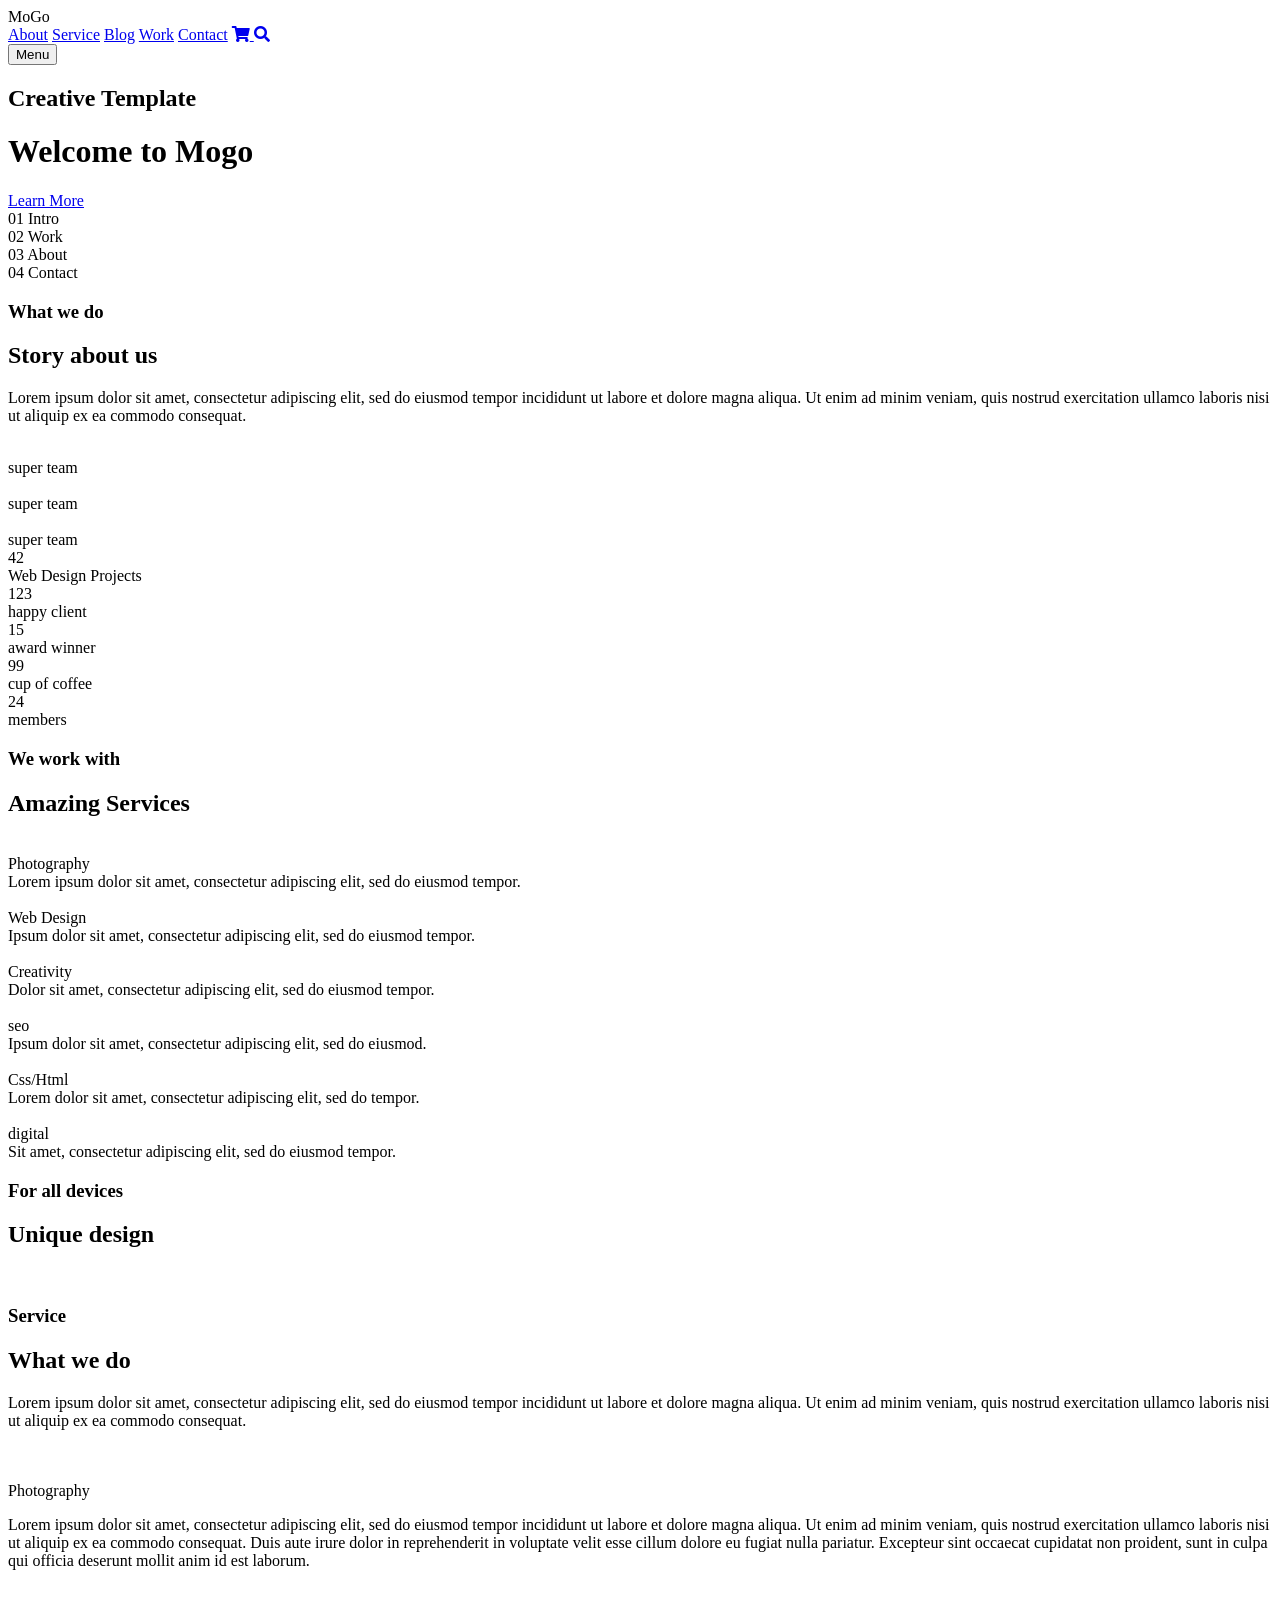
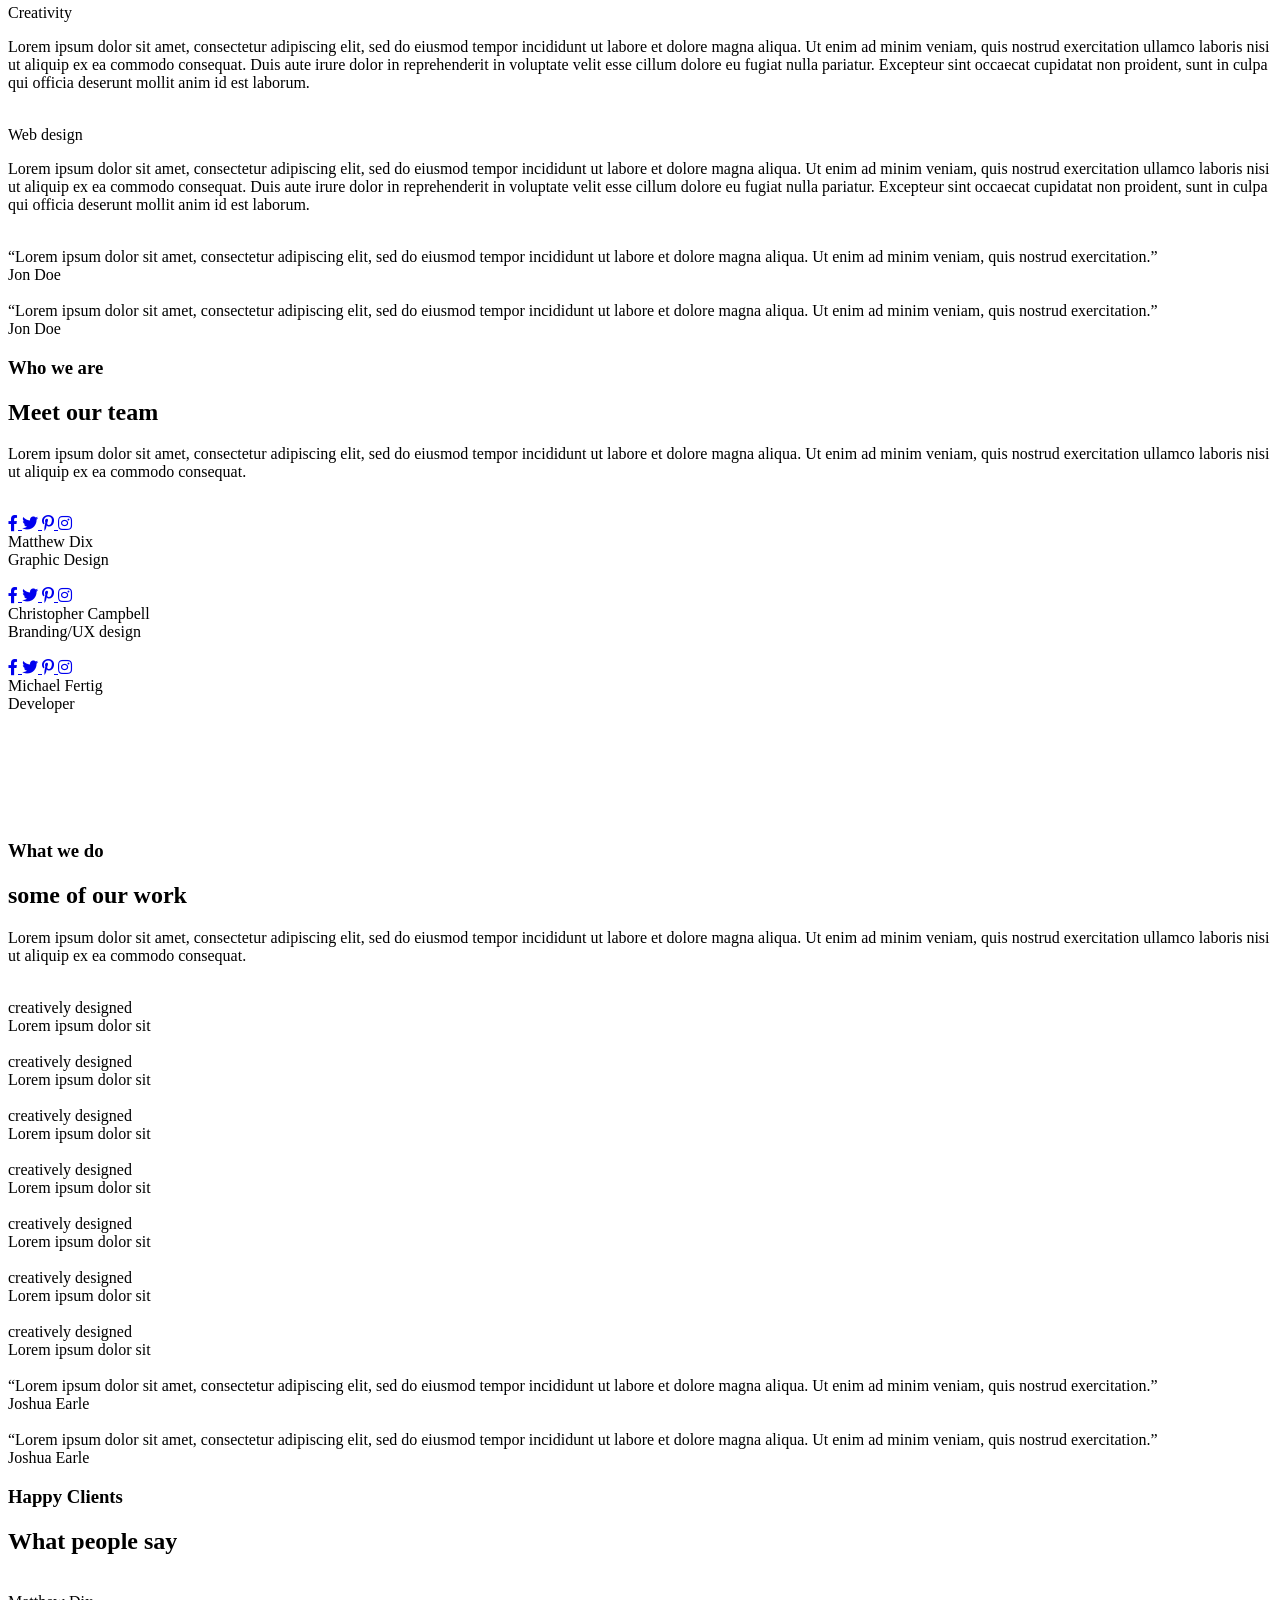
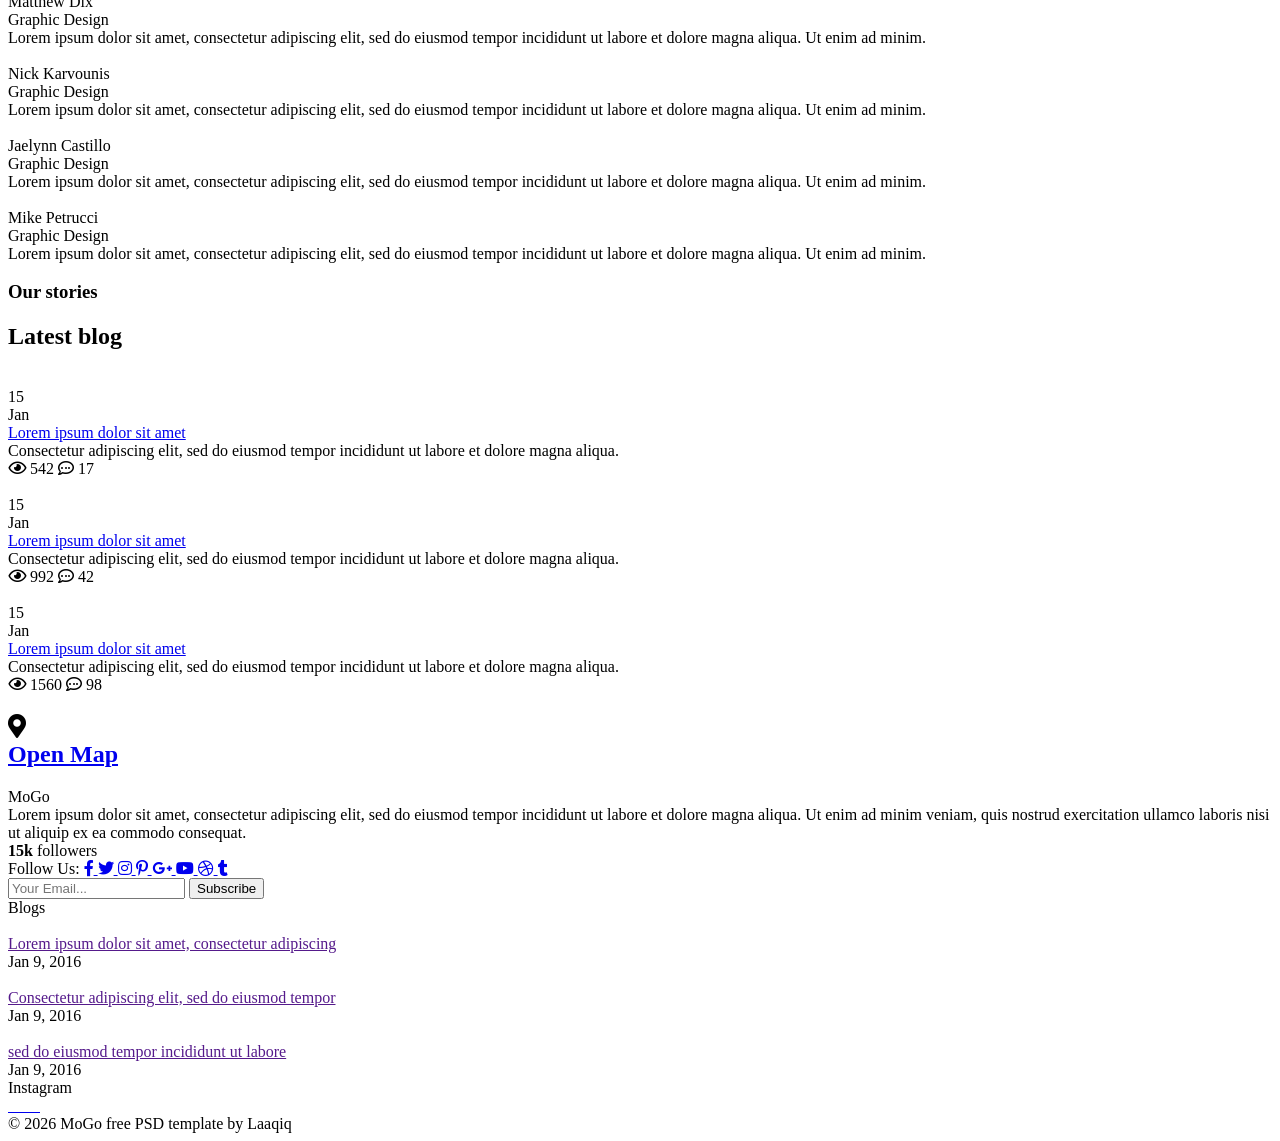
==== index.html @ 2ab8fb94 "Added semantics to the html-file" ====
<!DOCTYPE html>
<html lang="en">
  <head>
    <meta charset="UTF-8" />
    <meta name="viewport" content="width=device-width, initial-scale=1.0" />
    <meta http-equiv="X-UA-Compatible" content="ie=edge" />
    <link rel="stylesheet" href="main.css/style.css" />
    <link
      href="https://fonts.googleapis.com/css?family=Kaushan+Script|Montserrat:300i,400,700&display=swap&subset=cyrillic-ext"
      rel="stylesheet"
    />
    <link
      rel="stylesheet"
      href="https://use.fontawesome.com/releases/v5.7.2/css/all.css"
      integrity="sha384-fnmOCqbTlWIlj8LyTjo7mOUStjsKC4pOpQbqyi7RrhN7udi9RwhKkMHpvLbHG9Sr"
      crossorigin="anonymous"
    />
    <link
      rel="stylesheet"
      type="text/css"
      href="https://cdn.jsdelivr.net/npm/slick-carousel@1.8.1/slick/slick.css"
    />
    <title>Mogo</title>
  </head>
  <body>
    <header class="header" id="header">
      <div class="container">
        <div class="header_inner">
          <div class="header__logo" data-scroll="#intro">MoGo</div>

          <nav class="nav" id="nav">
            <a class="nav__link" href="#" data-scroll="#about">About</a>
            <a class="nav__link" href="#" data-scroll="#services">Service</a>
            <a class="nav__link" href="#" data-scroll="#blog">Blog</a>
            <a class="nav__link" href="#" data-scroll="#works">Work</a>
            <a class="nav__link" href="#" data-scroll="#footer">Contact</a>
            <a class="nav__link" href="#">
              <i class="fas fa-shopping-cart"></i>
            </a>
            <a class="nav__link" href="#">
              <i class="fas fa-search"></i>
            </a>
          </nav>

          <button class="nav-toggle" id="nav-toggle" type="button">
            <span class="nav-toggle__item">Menu</span>
          </button>
        </div>
      </div>
    </header>

    <div class="page">
      <!-- Intro -->
      <div class="intro" id="intro">
        <div class="container">
          <div class="intro__inner">
            <h2 class="intro__suptitle">Creative Template</h2>
            <h1 class="intro__title">Welcome to Mogo</h1>

            <a href="#" class="btn">Learn More</a>
          </div>
        </div>

        <div class="slider">
          <div class="container">
            <div class="slider__inner">
              <div class="slider__item active">
                <span class="slider__num">01</span>
                <span class="slider__text">Intro</span>
              </div>
              <div class="slider__item">
                <span class="slider__num">02</span>
                <span class="slider__text">Work</span>
              </div>
              <div class="slider__item">
                <span class="slider__num">03</span>
                <span class="slider__text">About</span>
              </div>
              <div class="slider__item">
                <span class="slider__num">04</span>
                <span class="slider__text">Contact</span>
              </div>
            </div>
          </div>
        </div>
      </div>
      <!-- /.intro -->

      <!-- About -->
      <section class="section" id="about">
        <div class="container">
          <div class="section__header">
            <h3 class="section__suptitle">What we do</h3>
            <h2 class="section__title">Story about us</h2>
            <div class="section__text">
              <p>
                Lorem ipsum dolor sit amet, consectetur adipiscing elit, sed do
                eiusmod tempor incididunt ut labore et dolore magna aliqua. Ut
                enim ad minim veniam, quis nostrud exercitation ullamco laboris
                nisi ut aliquip ex ea commodo consequat.
              </p>
            </div>
          </div>

          <div class="card">
            <div class="card__item">
              <div class="card__inner">
                <div class="card__img">
                  <img src="./images/card/card-1.jpg" alt="" />
                </div>
                <div class="card__text">super team</div>
              </div>
            </div>
            <div class="card__item">
              <div class="card__inner">
                <div class="card__img">
                  <img src="./images/card/card-2.jpg" alt="" />
                </div>
                <div class="card__text">super team</div>
              </div>
            </div>
            <div class="card__item">
              <div class="card__inner">
                <div class="card__img">
                  <img src="./images/card/card-3.jpg" alt="" />
                </div>
                <div class="card__text">super team</div>
              </div>
            </div>
          </div>
        </div>
        <!-- /container -->
      </section>

      <!-- Statistics -->
      <section class="statistics" id="">
        <div class="container">
          <div class="stat">
            <div class="stat__item">
              <div class="stat__count">42</div>
              <div class="stat__text">Web Design Projects</div>
            </div>
            <div class="stat__item">
              <div class="stat__count">123</div>
              <div class="stat__text">happy client</div>
            </div>
            <div class="stat__item">
              <div class="stat__count">15</div>
              <div class="stat__text">award winner</div>
            </div>
            <div class="stat__item">
              <div class="stat__count">99</div>
              <div class="stat__text">cup of coffee</div>
            </div>
            <div class="stat__item">
              <div class="stat__count">24</div>
              <div class="stat__text">members</div>
            </div>
          </div>
        </div>
      </section>

      <!-- Services -->
      <section class="section" id="services">
        <div class="container">
          <div class="section__header">
            <h3 class="section__suptitle">We work with</h3>
            <h2 class="section__title">Amazing Services</h2>
          </div>

          <div class="services">
            <div class="services__item services__item--border">
              <img
                class="services__icon"
                src="./images/services_icon/icon-1.png"
                alt=""
              />

              <div class="services__title">Photography</div>
              <div class="services__text">
                Lorem ipsum dolor sit amet, consectetur adipiscing elit, sed do
                eiusmod tempor.
              </div>
            </div>
            <div class="services__item services__item--border">
              <img
                class="services__icon"
                src="./images/services_icon/icon-2.png"
                alt=""
              />

              <div class="services__title">Web Design</div>
              <div class="services__text">
                Ipsum dolor sit amet, consectetur adipiscing elit, sed do
                eiusmod tempor.
              </div>
            </div>
            <div class="services__item services__item--border">
              <img
                class="services__icon"
                src="./images/services_icon/icon-3.png"
                alt=""
              />

              <div class="services__title">Creativity</div>
              <div class="services__text">
                Dolor sit amet, consectetur adipiscing elit, sed do eiusmod
                tempor.
              </div>
            </div>

            <div class="services__item">
              <img
                class="services__icon"
                src="./images/services_icon/icon-4.png"
                alt=""
              />

              <div class="services__title">seo</div>
              <div class="services__text">
                Ipsum dolor sit amet, consectetur adipiscing elit, sed do
                eiusmod.
              </div>
            </div>
            <div class="services__item">
              <img
                class="services__icon"
                src="./images/services_icon/icon-5.png"
                alt=""
              />

              <div class="services__title">Css/Html</div>
              <div class="services__text">
                Lorem dolor sit amet, consectetur adipiscing elit, sed do
                tempor.
              </div>
            </div>
            <div class="services__item">
              <img
                class="services__icon"
                src="./images/services_icon/icon-6.png"
                alt=""
              />

              <div class="services__title">digital</div>
              <div class="services__text">
                Sit amet, consectetur adipiscing elit, sed do eiusmod tempor.
              </div>
            </div>
          </div>
        </div>
        <!-- /container -->
      </section>

      <!-- Devices -->
      <section class="section section--devices">
        <div class="container">
          <div class="section__header">
            <h3 class="section__suptitle">For all devices</h3>
            <h2 class="section__title">Unique design</h2>
          </div>

          <div class="devices">
            <img class="devices__item" src="./images/ipad.png" alt="" />
            <img
              class="devices__item devices__item--phone"
              src="./images/iphone.png"
              alt=""
            />
          </div>
        </div>
      </section>

      <!-- Wedo -->
      <section class="section">
        <div class="container">
          <div class="section__header">
            <h3 class="section__suptitle">Service</h3>
            <h2 class="section__title">What we do</h2>
            <div class="section__text">
              <p>
                Lorem ipsum dolor sit amet, consectetur adipiscing elit, sed do
                eiusmod tempor incididunt ut labore et dolore magna aliqua. Ut
                enim ad minim veniam, quis nostrud exercitation ullamco laboris
                nisi ut aliquip ex ea commodo consequat.
              </p>
            </div>
          </div>

          <div class="wedo">
            <div class="wedo__item">
              <img
                class="wedo__img"
                src="./images/accord/accord_img.jpg"
                alt=""
              />
            </div>
            <div class="wedo__item">
              <div class="accordion">
                <div class="accordion__item" data-collapse="#wedo_1">
                  <div class="accordion__header">
                    <img
                      class="accordion__icon"
                      src="./images/accord/accord_icon1.png"
                      alt=""
                    />
                    <div class="accordion__title">Photography</div>
                  </div>
                  <div class="accordion__content" id="wedo_1">
                    <p>
                      Lorem ipsum dolor sit amet, consectetur adipiscing elit,
                      sed do eiusmod tempor incididunt ut labore et dolore magna
                      aliqua. Ut enim ad minim veniam, quis nostrud exercitation
                      ullamco laboris nisi ut aliquip ex ea commodo consequat.
                      Duis aute irure dolor in reprehenderit in voluptate velit
                      esse cillum dolore eu fugiat nulla pariatur. Excepteur
                      sint occaecat cupidatat non proident, sunt in culpa qui
                      officia deserunt mollit anim id est laborum.
                    </p>
                  </div>
                </div>

                <div class="accordion__item active" data-collapse="#wedo_2">
                  <div class="accordion__header">
                    <img
                      class="accordion__icon"
                      src="./images/accord/accord_icon2.png"
                      alt=""
                    />
                    <div class="accordion__title">Creativity</div>
                  </div>
                  <div class="accordion__content" id="wedo_2">
                    <p>
                      Lorem ipsum dolor sit amet, consectetur adipiscing elit,
                      sed do eiusmod tempor incididunt ut labore et dolore magna
                      aliqua. Ut enim ad minim veniam, quis nostrud exercitation
                      ullamco laboris nisi ut aliquip ex ea commodo consequat.
                      Duis aute irure dolor in reprehenderit in voluptate velit
                      esse cillum dolore eu fugiat nulla pariatur. Excepteur
                      sint occaecat cupidatat non proident, sunt in culpa qui
                      officia deserunt mollit anim id est laborum.
                    </p>
                  </div>
                </div>

                <div class="accordion__item" data-collapse="#wedo_3">
                  <div class="accordion__header">
                    <img
                      class="accordion__icon"
                      src="./images/accord/accord_icon3.png"
                      alt=""
                    />
                    <div class="accordion__title">Web design</div>
                  </div>
                  <div class="accordion__content" id="wedo_3">
                    <p>
                      Lorem ipsum dolor sit amet, consectetur adipiscing elit,
                      sed do eiusmod tempor incididunt ut labore et dolore magna
                      aliqua. Ut enim ad minim veniam, quis nostrud exercitation
                      ullamco laboris nisi ut aliquip ex ea commodo consequat.
                      Duis aute irure dolor in reprehenderit in voluptate velit
                      esse cillum dolore eu fugiat nulla pariatur. Excepteur
                      sint occaecat cupidatat non proident, sunt in culpa qui
                      officia deserunt mollit anim id est laborum.
                    </p>
                  </div>
                </div>
              </div>
              <!-- /accordion -->
            </div>
            <!-- /wedo__item -->
          </div>
          <!-- /wedo -->
        </div>
      </section>

      <!-- Reviews 1 -->
      <section class="section section--gray">
        <div class="container">
          <div class="reviews">
            <div data-slider>
              <div>
                <div class="reviews__item">
                  <img class="reviews__img" src="./images/avatar.png" alt="" />
                  <div class="reviews__text">
                    “Lorem ipsum dolor sit amet, consectetur adipiscing elit,
                    sed do eiusmod tempor incididunt ut labore et dolore magna
                    aliqua. Ut enim ad minim veniam, quis nostrud exercitation.”
                  </div>
                  <div class="reviews__author">Jon Doe</div>
                </div>
              </div>

              <div>
                <div class="reviews__item">
                  <img class="reviews__img" src="./images/avatar.png" alt="" />
                  <div class="reviews__text">
                    “Lorem ipsum dolor sit amet, consectetur adipiscing elit,
                    sed do eiusmod tempor incididunt ut labore et dolore magna
                    aliqua. Ut enim ad minim veniam, quis nostrud exercitation.”
                  </div>
                  <div class="reviews__author">Jon Doe</div>
                </div>
              </div>
            </div>
          </div>
        </div>
      </section>

      <!-- Team -->
      <section class="section">
        <div class="container">
          <div class="section__header">
            <h3 class="section__suptitle">Who we are</h3>
            <h2 class="section__title">Meet our team</h2>
            <div class="section__text">
              <p>
                Lorem ipsum dolor sit amet, consectetur adipiscing elit, sed do
                eiusmod tempor incididunt ut labore et dolore magna aliqua. Ut
                enim ad minim veniam, quis nostrud exercitation ullamco laboris
                nisi ut aliquip ex ea commodo consequat.
              </p>
            </div>
          </div>

          <div class="card">
            <div class="card__item">
              <div class="card__inner">
                <div class="card__img">
                  <img src="images/card_team/team_1.jpg" alt="" />
                </div>
                <div class="card__text">
                  <div class="social">
                    <a class="social__item" href="#" target="_blank">
                      <i class="fab fa-facebook-f"></i>
                    </a>
                    <a class="social__item" href="#" target="_blank">
                      <i class="fab fa-twitter"></i>
                    </a>
                    <a class="social__item" href="#" target="_blank">
                      <i class="fab fa-pinterest-p"></i>
                    </a>
                    <a class="social__item" href="#" target="_blank">
                      <i class="fab fa-instagram"></i>
                    </a>
                  </div>
                </div>
              </div>
              <div class="card__info">
                <div class="card__name">Matthew Dix</div>
                <div class="card__prof">Graphic Design</div>
              </div>
            </div>
            <!-- /.card__item -->

            <div class="card__item">
              <div class="card__inner">
                <div class="card__img">
                  <img src="./images/card_team/team_2.jpg" alt="" />
                </div>
                <div class="card__text">
                  <div class="social">
                    <a class="social__item" href="#" target="_blank">
                      <i class="fab fa-facebook-f"></i>
                    </a>
                    <a class="social__item" href="#" target="_blank">
                      <i class="fab fa-twitter"></i>
                    </a>
                    <a class="social__item" href="#" target="_blank">
                      <i class="fab fa-pinterest-p"></i>
                    </a>
                    <a class="social__item" href="#" target="_blank">
                      <i class="fab fa-instagram"></i>
                    </a>
                  </div>
                </div>
              </div>
              <div class="card__info">
                <div class="card__name">Christopher Campbell</div>
                <div class="card__prof">Branding/UX design</div>
              </div>
            </div>
            <!-- /.card__item -->

            <div class="card__item">
              <div class="card__inner">
                <div class="card__img">
                  <img src="./images/card_team/team_3.jpg" alt="" />
                </div>
                <div class="card__text">
                  <div class="social">
                    <a class="social__item" href="#" target="_blank">
                      <i class="fab fa-facebook-f"></i>
                    </a>
                    <a class="social__item" href="#" target="_blank">
                      <i class="fab fa-twitter"></i>
                    </a>
                    <a class="social__item" href="#" target="_blank">
                      <i class="fab fa-pinterest-p"></i>
                    </a>
                    <a class="social__item" href="#" target="_blank">
                      <i class="fab fa-instagram"></i>
                    </a>
                  </div>
                </div>
              </div>
              <div class="card__info">
                <div class="card__name">Michael Fertig</div>
                <div class="card__prof">Developer</div>
              </div>
            </div>
            <!-- /.card__item -->
          </div>
          <!-- /.card -->
        </div>
        <!-- /.container -->
      </section>

      <!-- Logos -->
      <section class="section section--gray">
        <div class="container">
          <div class="logos">
            <div class="logos__item">
              <img class="logos__img" src="./images/logos/logos-1.png" alt="" />
            </div>
            <div class="logos__item">
              <img class="logos__img" src="./images/logos/logos-2.png" alt="" />
            </div>
            <div class="logos__item">
              <img class="logos__img" src="./images/logos/logos-3.png" alt="" />
            </div>
            <div class="logos__item">
              <img class="logos__img" src="./images/logos/logos-4.png" alt="" />
            </div>
            <div class="logos__item">
              <img class="logos__img" src="./images/logos/logos-5.png" alt="" />
            </div>
            <div class="logos__item">
              <img class="logos__img" src="./images/logos/logos-6.png" alt="" />
            </div>
          </div>
        </div>
      </section>

      <!-- Works -->
      <section class="section" id="works">
        <div class="container">
          <div class="section__header">
            <h3 class="section__suptitle">What we do</h3>
            <h2 class="section__title">some of our work</h2>
            <div class="section__text">
              <p>
                Lorem ipsum dolor sit amet, consectetur adipiscing elit, sed do
                eiusmod tempor incididunt ut labore et dolore magna aliqua. Ut
                enim ad minim veniam, quis nostrud exercitation ullamco laboris
                nisi ut aliquip ex ea commodo consequat.
              </p>
            </div>
          </div>
        </div>
        <!-- /.container -->

        <div class="works">
          <div class="works__col">
            <div class="works__item">
              <img class="works__image" src="./images/works/1.jpg" alt="" />
              <div class="works__info">
                <div class="works__title">creatively designed</div>
                <div class="works__text">Lorem ipsum dolor sit</div>
              </div>
            </div>
            <div class="works__item">
              <img class="works__image" src="./images/works/2.jpg" alt="" />
              <div class="works__info">
                <div class="works__title">creatively designed</div>
                <div class="works__text">Lorem ipsum dolor sit</div>
              </div>
            </div>
          </div>

          <div class="works__col">
            <div class="works__item">
              <img class="works__image" src="./images/works/3.jpg" alt="" />
              <div class="works__info">
                <div class="works__title">creatively designed</div>
                <div class="works__text">Lorem ipsum dolor sit</div>
              </div>
            </div>
            <div class="works__item">
              <img class="works__image" src="./images/works/4.jpg" alt="" />
              <div class="works__info">
                <div class="works__title">creatively designed</div>
                <div class="works__text">Lorem ipsum dolor sit</div>
              </div>
            </div>
          </div>

          <div class="works__col">
            <div class="works__item">
              <img class="works__image" src="./images/works/5.jpg" alt="" />
              <div class="works__info">
                <div class="works__title">creatively designed</div>
                <div class="works__text">Lorem ipsum dolor sit</div>
              </div>
            </div>
          </div>

          <div class="works__col">
            <div class="works__item">
              <img class="works__image" src="./images/works/6.jpg" alt="" />
              <div class="works__info">
                <div class="works__title">creatively designed</div>
                <div class="works__text">Lorem ipsum dolor sit</div>
              </div>
            </div>
            <div class="works__item">
              <img class="works__image" src="./images/works/7.jpg" alt="" />
              <div class="works__info">
                <div class="works__title">creatively designed</div>
                <div class="works__text">Lorem ipsum dolor sit</div>
              </div>
            </div>
          </div>
        </div>
        <!-- /.works -->
      </section>

      <!-- Reviews 2 -->
      <section class="section">
        <div class="container">
          <div class="reviews">
            <div data-slider>
              <div>
                <div class="reviews__item">
                  <img class="reviews__img" src="./images/avatar.png" alt="" />
                  <div class="reviews__text">
                    “Lorem ipsum dolor sit amet, consectetur adipiscing elit,
                    sed do eiusmod tempor incididunt ut labore et dolore magna
                    aliqua. Ut enim ad minim veniam, quis nostrud exercitation.”
                  </div>
                  <div class="reviews__author">Joshua Earle</div>
                </div>
              </div>

              <div>
                <div class="reviews__item">
                  <img class="reviews__img" src="./images/avatar.png" alt="" />
                  <div class="reviews__text">
                    “Lorem ipsum dolor sit amet, consectetur adipiscing elit,
                    sed do eiusmod tempor incididunt ut labore et dolore magna
                    aliqua. Ut enim ad minim veniam, quis nostrud exercitation.”
                  </div>
                  <div class="reviews__author">Joshua Earle</div>
                </div>
              </div>
            </div>
          </div>
        </div>
        <!-- /.container -->
      </section>

      <!-- Clients -->
      <section class="section section--clients">
        <div class="container">
          <div class="section__header">
            <h3 class="section__suptitle">Happy Clients</h3>
            <h2 class="section__title">What people say</h2>
          </div>

          <div class="clients">
            <div class="clients__item">
              <img class="clients__photo" src="./images/clients/1.png" alt="" />
              <div class="clients__content">
                <div class="clients__name">Matthew Dix</div>
                <div class="clients__prof">Graphic Design</div>
                <div class="clients__text">
                  Lorem ipsum dolor sit amet, consectetur adipiscing elit, sed
                  do eiusmod tempor incididunt ut labore et dolore magna aliqua.
                  Ut enim ad minim.
                </div>
              </div>
            </div>

            <div class="clients__item">
              <img class="clients__photo" src="./images/clients/2.png" alt="" />
              <div class="clients__content">
                <div class="clients__name">Nick Karvounis</div>
                <div class="clients__prof">Graphic Design</div>
                <div class="clients__text">
                  Lorem ipsum dolor sit amet, consectetur adipiscing elit, sed
                  do eiusmod tempor incididunt ut labore et dolore magna aliqua.
                  Ut enim ad minim.
                </div>
              </div>
            </div>

            <div class="clients__item">
              <img class="clients__photo" src="./images/clients/3.png" alt="" />
              <div class="clients__content">
                <div class="clients__name">Jaelynn Castillo</div>
                <div class="clients__prof">Graphic Design</div>
                <div class="clients__text">
                  Lorem ipsum dolor sit amet, consectetur adipiscing elit, sed
                  do eiusmod tempor incididunt ut labore et dolore magna aliqua.
                  Ut enim ad minim.
                </div>
              </div>
            </div>

            <div class="clients__item">
              <img class="clients__photo" src="./images/clients/4.png" alt="" />
              <div class="clients__content">
                <div class="clients__name">Mike Petrucci</div>
                <div class="clients__prof">Graphic Design</div>
                <div class="clients__text">
                  Lorem ipsum dolor sit amet, consectetur adipiscing elit, sed
                  do eiusmod tempor incididunt ut labore et dolore magna aliqua.
                  Ut enim ad minim.
                </div>
              </div>
            </div>
          </div>
          <!-- /.clients -->
        </div>
        <!-- /.container -->
      </section>

      <!-- Blog -->
      <section class="section" id="blog">
        <div class="container">
          <div class="section__header">
            <h3 class="section__suptitle">Our stories</h3>
            <h2 class="section__title">Latest blog</h2>
          </div>

          <div class="blog">
            <div class="blog__item">
              <div class="blog__header">
                <a href="#">
                  <img class="blog__photo" src="./images/blog/1.jpg" alt="" />
                </a>
                <div class="blog__date">
                  <div class="blog__date-day">15</div>
                  Jan
                </div>
              </div>
              <div class="blog__content">
                <div class="blog__title">
                  <a href="#">Lorem ipsum dolor sit amet</a>
                </div>
                <div class="blog__text">
                  Consectetur adipiscing elit, sed do eiusmod tempor incididunt
                  ut labore et dolore magna aliqua.
                </div>
              </div>
              <div class="blog__footer">
                <div class="blog-stat">
                  <span class="blog-stat__item">
                    <i class="far fa-eye"></i> 542
                  </span>
                  <span class="blog-stat__item">
                    <i class="far fa-comment-dots"></i> 17
                  </span>
                </div>
              </div>
            </div>

            <div class="blog__item">
              <div class="blog__header">
                <a href="#">
                  <img class="blog__photo" src="./images/blog/2.jpg" alt="" />
                </a>
                <div class="blog__date">
                  <div class="blog__date-day">15</div>
                  Jan
                </div>
              </div>
              <div class="blog__content">
                <div class="blog__title">
                  <a href="#">Lorem ipsum dolor sit amet</a>
                </div>
                <div class="blog__text">
                  Consectetur adipiscing elit, sed do eiusmod tempor incididunt
                  ut labore et dolore magna aliqua.
                </div>
              </div>
              <div class="blog__footer">
                <div class="blog-stat">
                  <span class="blog-stat__item">
                    <i class="far fa-eye"></i> 992
                  </span>
                  <span class="blog-stat__item">
                    <i class="far fa-comment-dots"></i> 42
                  </span>
                </div>
              </div>
            </div>

            <div class="blog__item">
              <div class="blog__header">
                <a href="#">
                  <img class="blog__photo" src="./images/blog/3.jpg" alt="" />
                </a>
                <div class="blog__date">
                  <div class="blog__date-day">15</div>
                  Jan
                </div>
              </div>
              <div class="blog__content">
                <div class="blog__title">
                  <a href="#">Lorem ipsum dolor sit amet</a>
                </div>
                <div class="blog__text">
                  Consectetur adipiscing elit, sed do eiusmod tempor incididunt
                  ut labore et dolore magna aliqua.
                </div>
              </div>
              <div class="blog__footer">
                <div class="blog-stat">
                  <span class="blog-stat__item">
                    <i class="far fa-eye"></i> 1560
                  </span>
                  <span class="blog-stat__item">
                    <i class="far fa-comment-dots"></i> 98
                  </span>
                </div>
              </div>
            </div>
          </div>
          <!-- /.blog-->
        </div>
        <!-- /.container -->
      </section>

      <!-- Map -->
      <section class="section section--map">
        <div class="container">
          <div class="map">
            <h2 class="map__title">
              <div><i class="fas fa-map-marker-alt"></i></div>
              <a href="https://goo.gl/maps/9vmLqH3SVzzRVGGJA" target="_blank"
                >Open Map</a
              >
            </h2>
          </div>
        </div>
      </section>

      <!-- Footer -->
      <footer class="footer" id="footer">
        <div class="container">
          <div class="footer__inner">
            <div class="footer__col footer__col--first">
              <div class="footer__logo">MoGo</div>
              <div class="footer__text">
                Lorem ipsum dolor sit amet, consectetur adipiscing elit, sed do
                eiusmod tempor incididunt ut labore et dolore magna aliqua. Ut
                enim ad minim veniam, quis nostrud exercitation ullamco laboris
                nisi ut aliquip ex ea commodo consequat.
              </div>
              <div class="footer__social">
                <div class="footer__social-header"><b>15k</b> followers</div>
                <div class="footer__social-content">
                  Follow Us:
                  <a href="#" target="_blank">
                    <i class="fab fa-facebook-f"></i>
                  </a>
                  <a href="#" target="_blank">
                    <i class="fab fa-twitter"></i>
                  </a>
                  <a href="#" target="_blank">
                    <i class="fab fa-instagram"></i>
                  </a>
                  <a href="#" target="_blank">
                    <i class="fab fa-pinterest-p"></i>
                  </a>
                  <a href="#" target="_blank">
                    <i class="fab fa-google-plus-g"></i>
                  </a>
                  <a href="#" target="_blank">
                    <i class="fab fa-youtube"></i>
                  </a>
                  <a href="#" target="_blank">
                    <i class="fab fa-dribbble"></i>
                  </a>
                  <a href="#" target="_blank">
                    <i class="fab fa-tumblr"></i>
                  </a>
                </div>
              </div>
              <!-- /.footer__social -->

              <form class="subscribe" action="/" method="POST">
                <input
                  class="subscribe__input"
                  type="email"
                  name="name"
                  placeholder="Your Email..."
                />
                <button class="subscribe__btn" type="submit">Subscribe</button>
              </form>
            </div>
            <!-- /.footer__col -->

            <div class="footer__col footer__col--second">
              <div class="footer__title">Blogs</div>
              <div class="blogs">
                <div class="blogs__item">
                  <img
                    class="blogs__img"
                    src="./images/blogs__footer/1.jpg"
                    alt=""
                  />
                  <div class="blogs__content">
                    <a class="blogs__title" href=""
                      >Lorem ipsum dolor sit amet, consectetur adipiscing</a
                    >
                    <div class="blogs__date">Jan 9, 2016</div>
                  </div>
                </div>

                <div class="blogs__item">
                  <img
                    class="blogs__img"
                    src="./images/blogs__footer/2.jpg"
                    alt=""
                  />
                  <div class="blogs__content">
                    <a class="blogs__title" href=""
                      >Consectetur adipiscing elit, sed do eiusmod tempor</a
                    >
                    <div class="blogs__date">Jan 9, 2016</div>
                  </div>
                </div>

                <div class="blogs__item">
                  <img
                    class="blogs__img"
                    src="./images/blogs__footer/3.jpg"
                    alt=""
                  />
                  <div class="blogs__content">
                    <a class="blogs__title" href=""
                      >sed do eiusmod tempor incididunt ut labore</a
                    >
                    <div class="blogs__date">Jan 9, 2016</div>
                  </div>
                </div>
              </div>
              <!-- /.blogs -->
            </div>

            <div class="footer__col footer__col--third">
              <div class="footer__title">Instagram</div>

              <div class="instagram">
                <a class="instagram__item" href="#" target="_blank">
                  <img src="./images/instagram/1.jpg" alt="" />
                </a>
                <a class="instagram__item" href="#" target="_blank">
                  <img src="./images/instagram/2.jpg" alt="" />
                </a>
                <a class="instagram__item" href="#" target="_blank">
                  <img src="./images/instagram/3.jpg" alt="" />
                </a>
                <a class="instagram__item" href="#" target="_blank">
                  <img src="./images/instagram/4.jpg" alt="" />
                </a>
                <a class="instagram__item" href="#" target="_blank">
                  <img src="./images/instagram/5.jpg" alt="" />
                </a>
                <a class="instagram__item" href="#" target="_blank">
                  <img src="./images/instagram/6.jpg" alt="" />
                </a>
                <a class="instagram__item" href="#" target="_blank">
                  <img src="./images/instagram/7.jpg" alt="" />
                </a>
                <a class="instagram__item" href="#" target="_blank">
                  <img src="./images/instagram/8.jpg" alt="" />
                </a>
                <a class="instagram__item" href="#" target="_blank">
                  <img src="./images/instagram/9.jpg" alt="" />
                </a>
              </div>
              <!-- /.instagram -->
            </div>
          </div>
          <!-- /.footer__inner -->

          <div class="copyright">
            &copy; 2026 MoGo free PSD template by <span>Laaqiq</span>
          </div>
        </div>
        <!-- /.container -->
      </footer>
    </div>
    <!-- /.page -->

    <script src="https://ajax.googleapis.com/ajax/libs/jquery/3.4.1/jquery.min.js"></script>
    <script
      type="text/javascript"
      src="https://cdn.jsdelivr.net/npm/slick-carousel@1.8.1/slick/slick.min.js"
    ></script>
    <script src="./js/app.js"></script>
  </body>
</html>
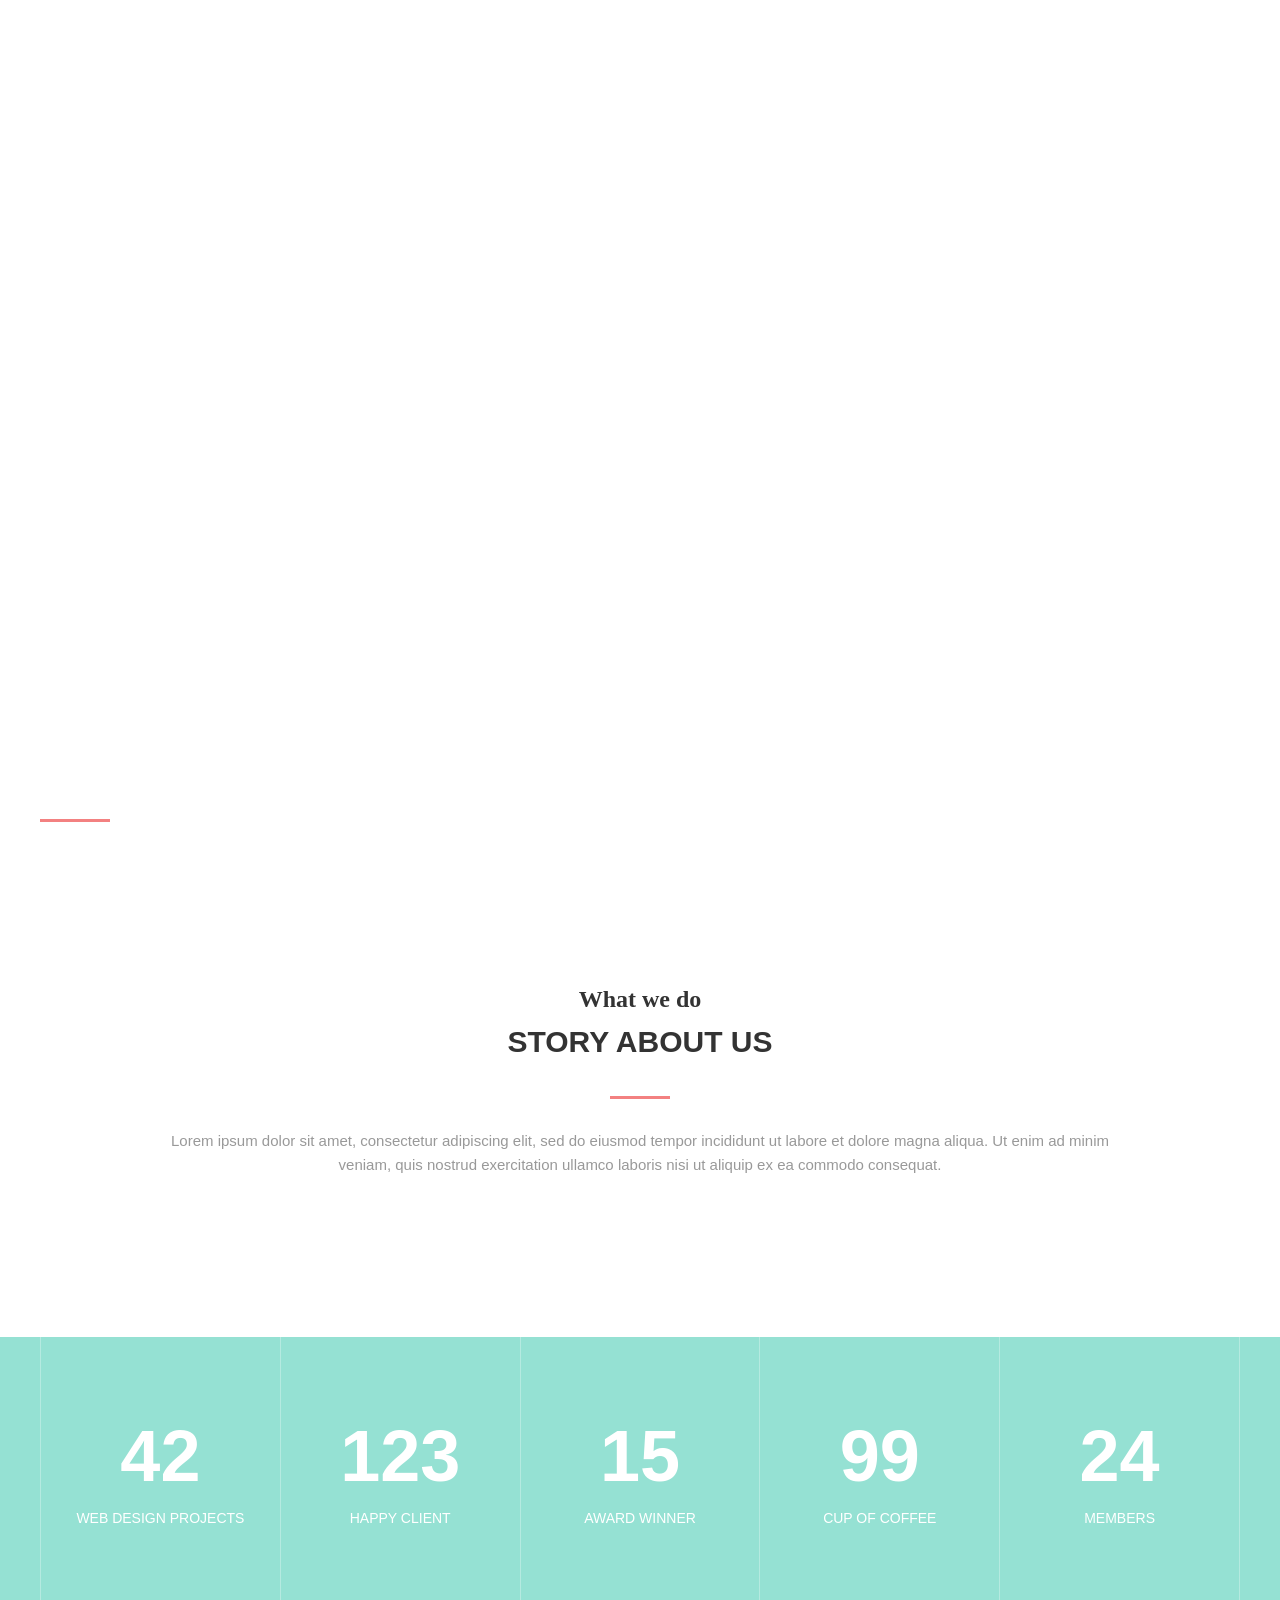
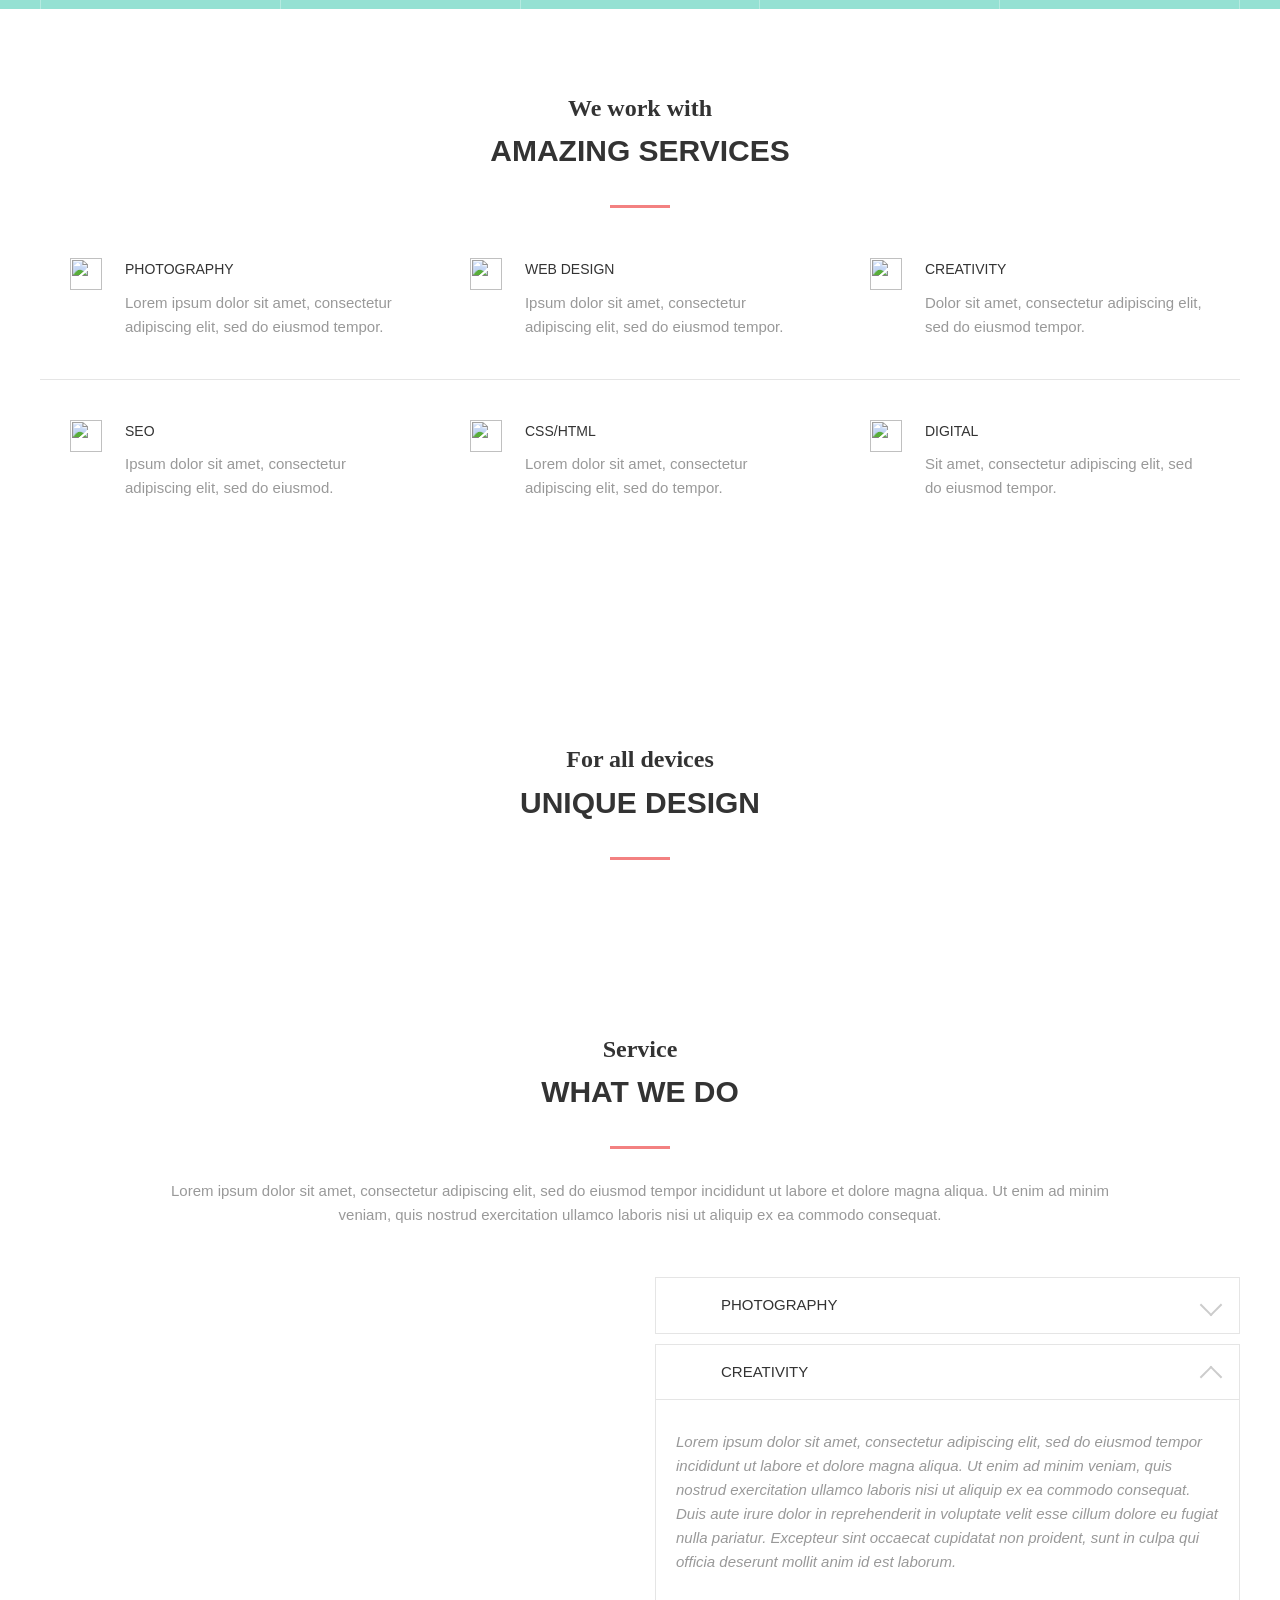
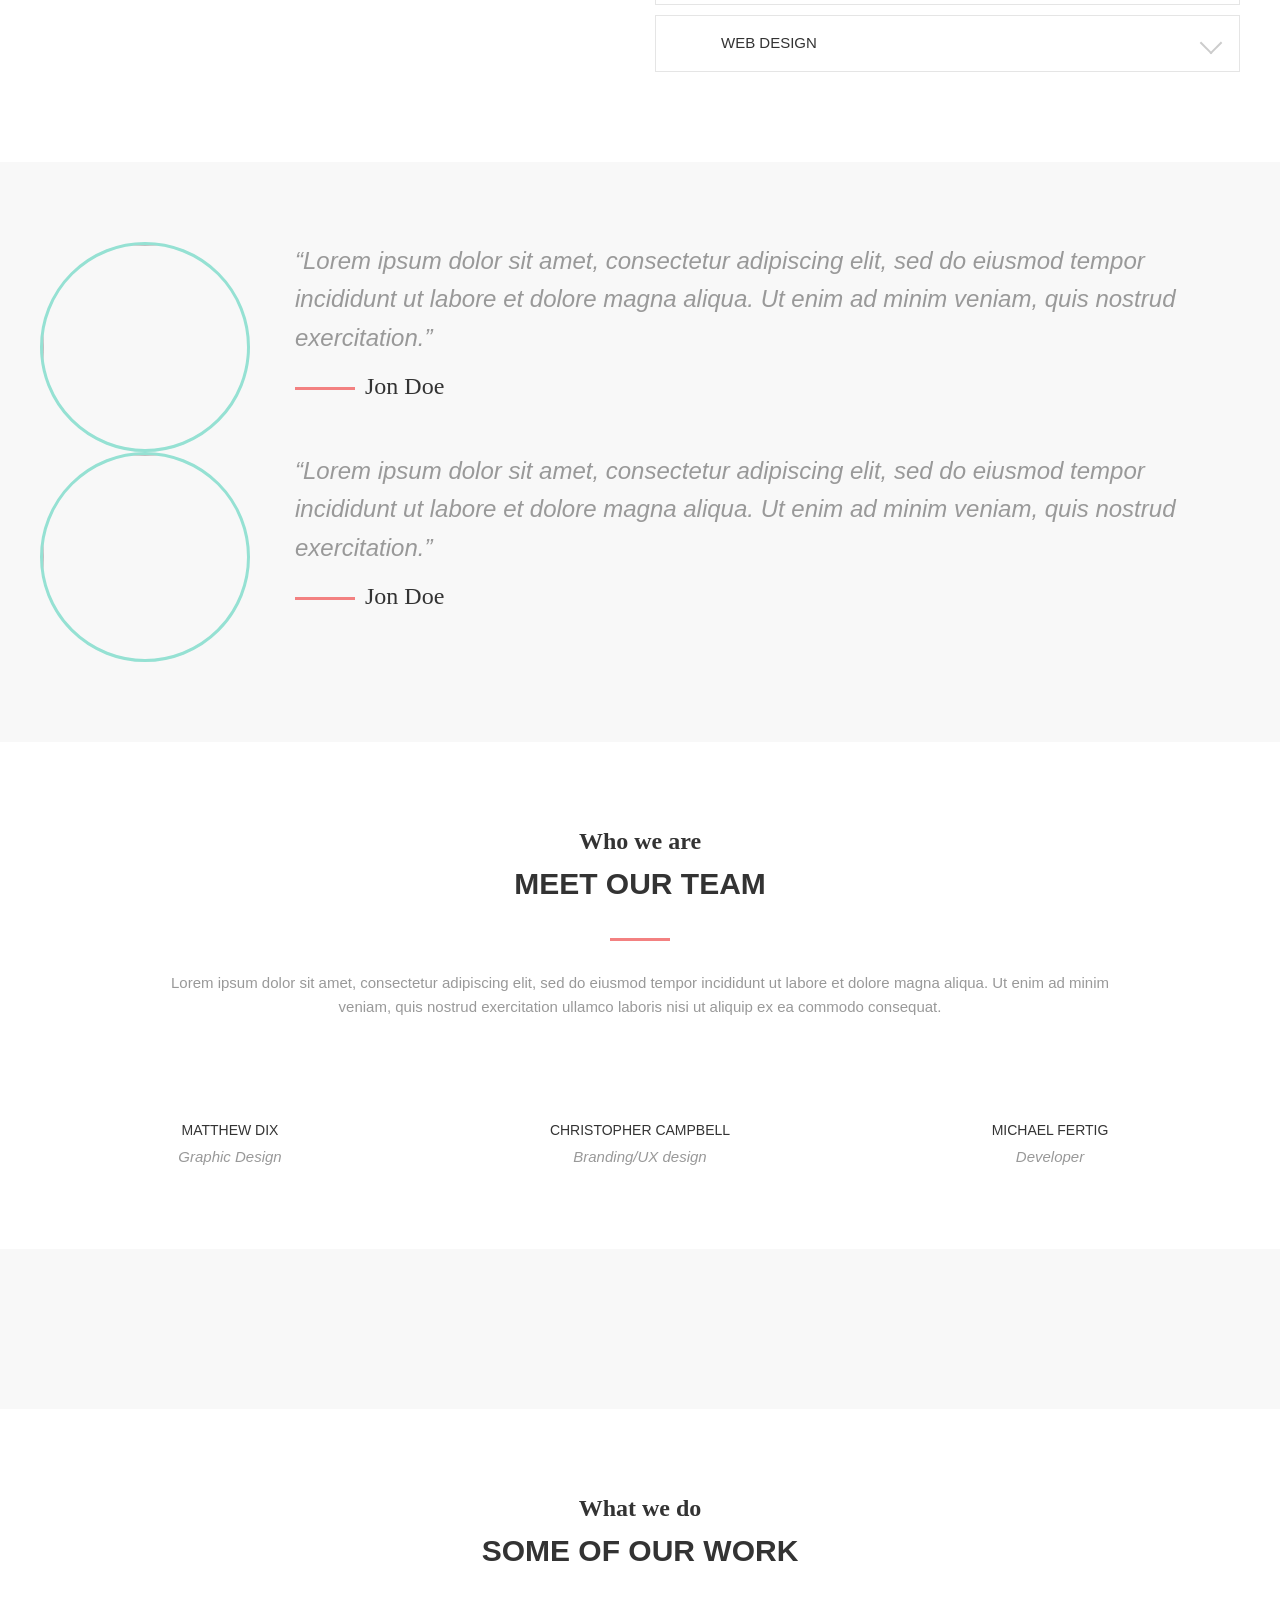
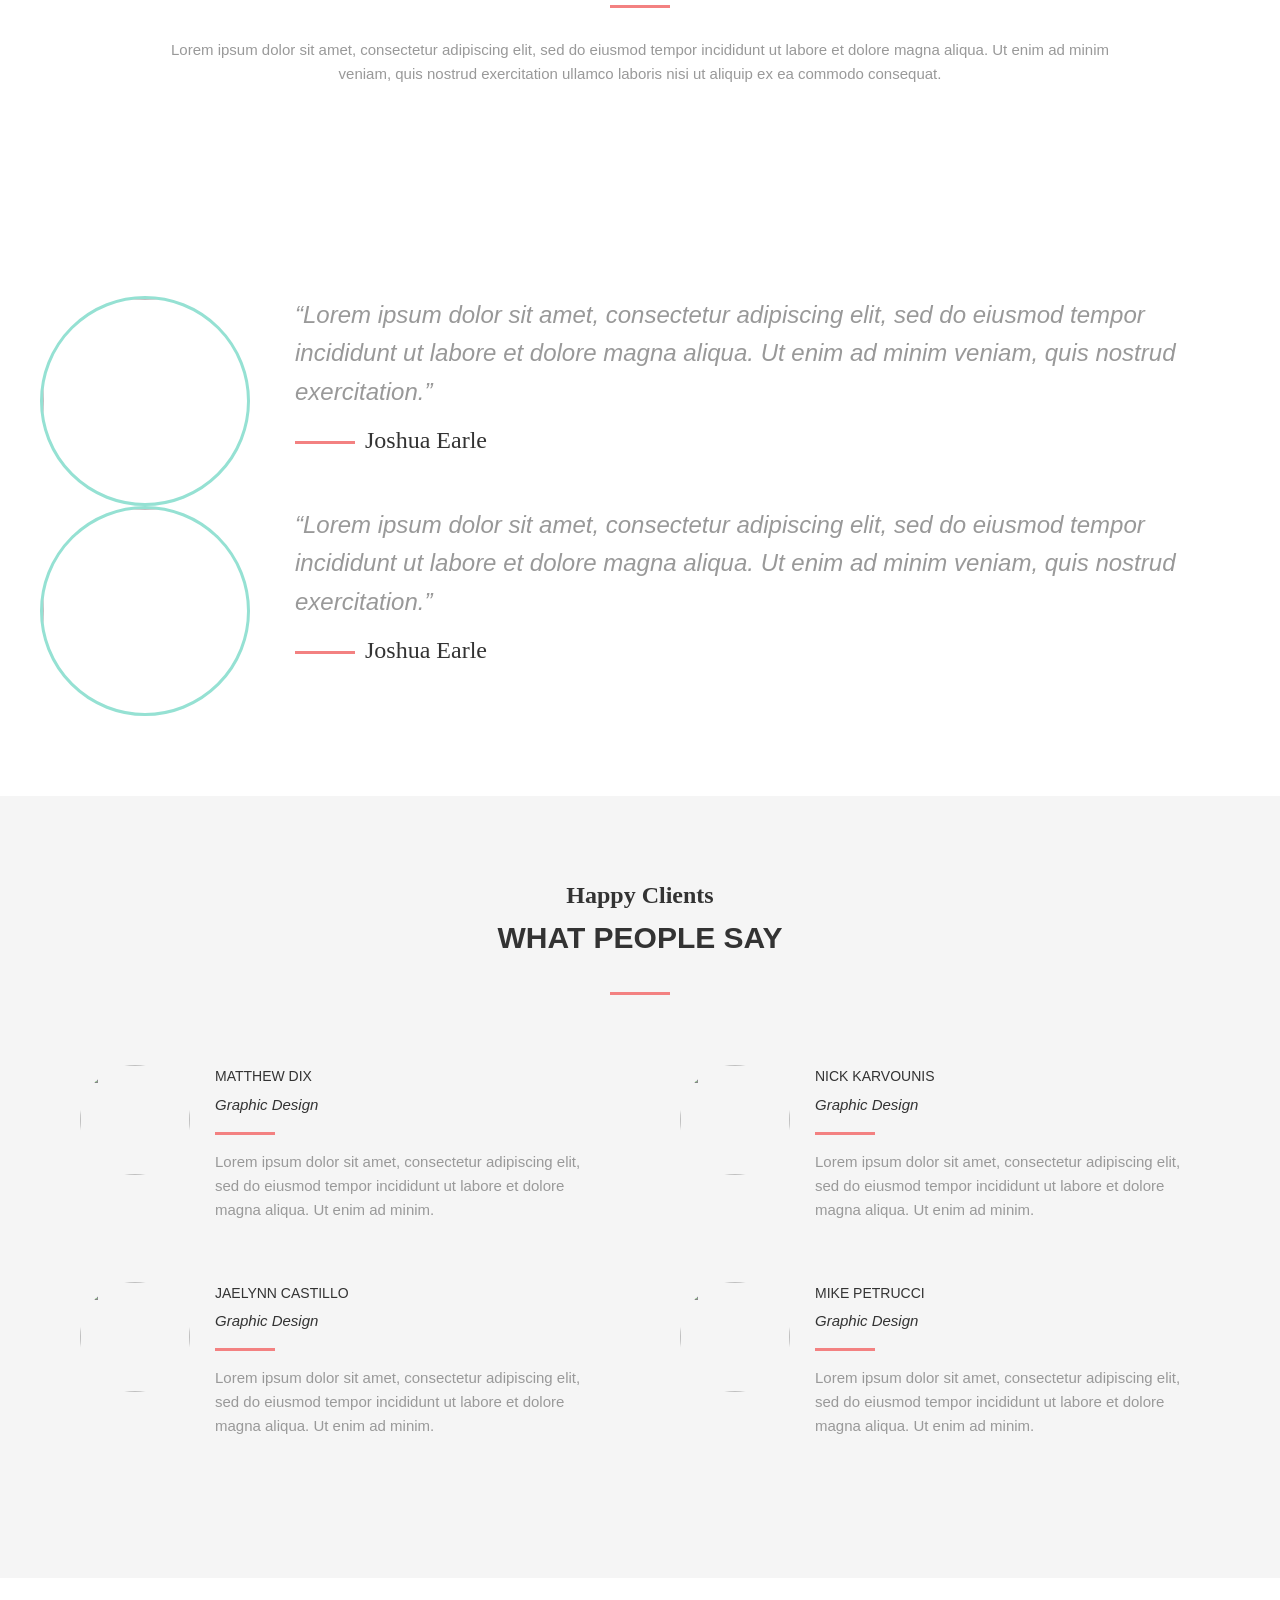
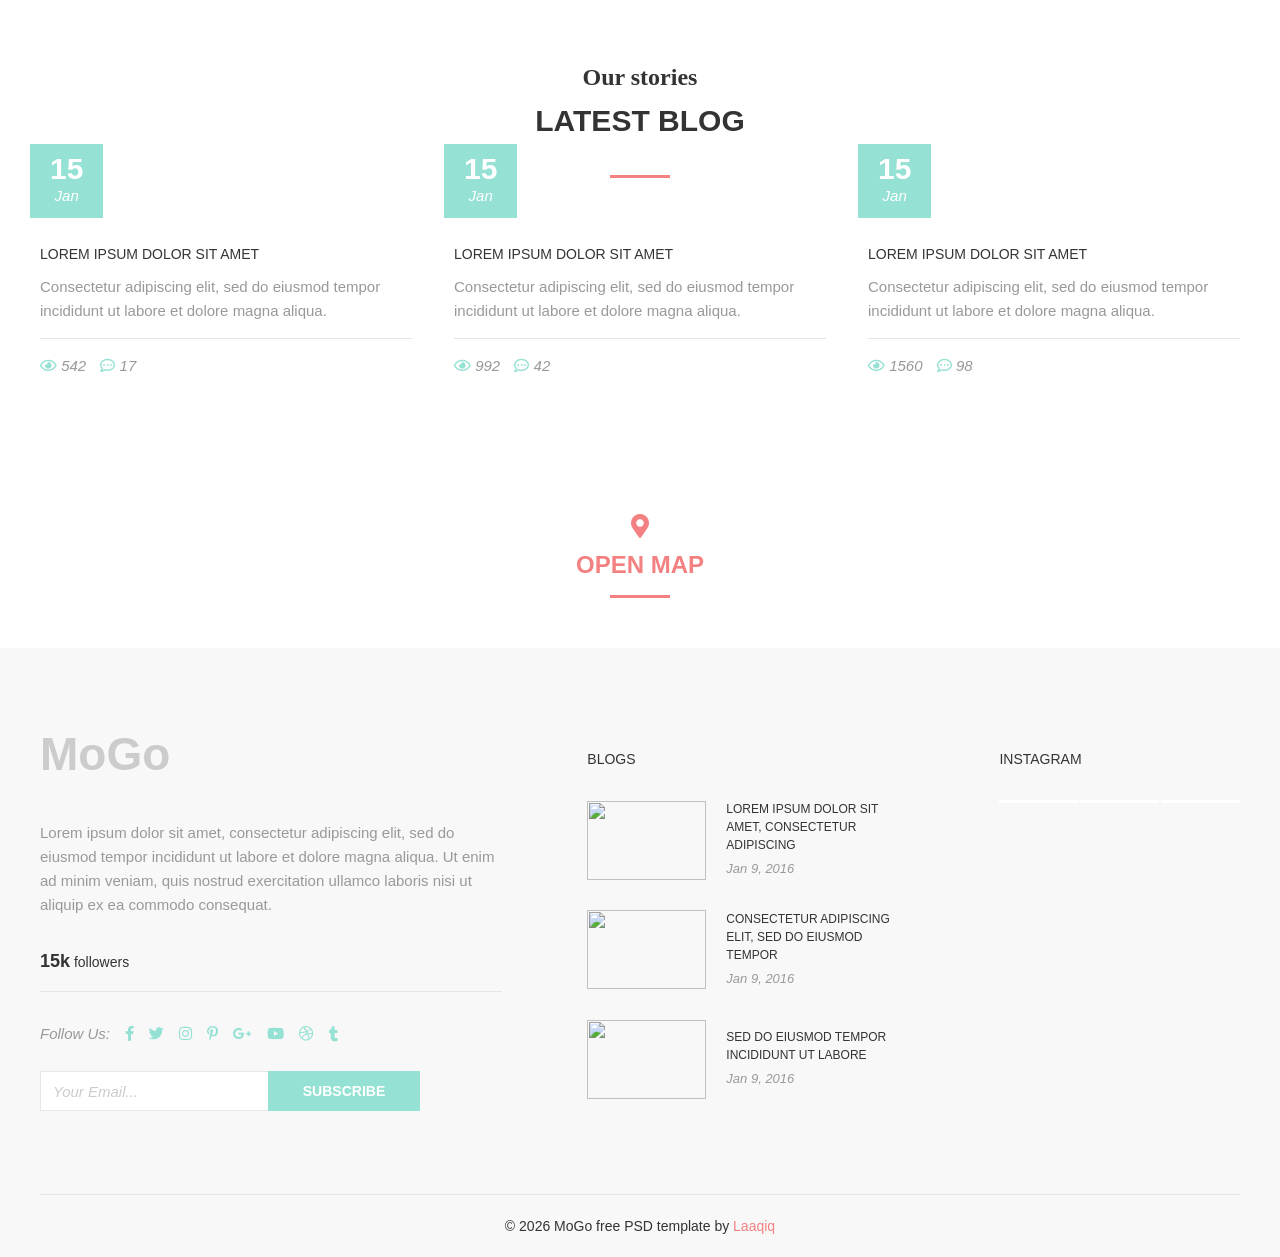
==== commit f5db9f1e: "changed the div to a ul list" ====
--- a/index.html
+++ b/index.html
@@ -860,33 +860,49 @@
               </div>
               <div class="footer__social">
                 <div class="footer__social-header"><b>15k</b> followers</div>
-                <div class="footer__social-content">
+                <ul class="footer__social-content">
                   Follow Us:
-                  <a href="#" target="_blank">
-                    <i class="fab fa-facebook-f"></i>
-                  </a>
-                  <a href="#" target="_blank">
-                    <i class="fab fa-twitter"></i>
-                  </a>
-                  <a href="#" target="_blank">
-                    <i class="fab fa-instagram"></i>
-                  </a>
-                  <a href="#" target="_blank">
-                    <i class="fab fa-pinterest-p"></i>
-                  </a>
-                  <a href="#" target="_blank">
-                    <i class="fab fa-google-plus-g"></i>
-                  </a>
-                  <a href="#" target="_blank">
-                    <i class="fab fa-youtube"></i>
-                  </a>
-                  <a href="#" target="_blank">
-                    <i class="fab fa-dribbble"></i>
-                  </a>
-                  <a href="#" target="_blank">
-                    <i class="fab fa-tumblr"></i>
-                  </a>
-                </div>
+                  <li>
+                    <a href="#" target="_blank">
+                      <i class="fab fa-facebook-f"></i>
+                    </a>
+                  </li>
+                  <li>
+                    <a href="#" target="_blank">
+                      <i class="fab fa-twitter"></i>
+                    </a>
+                  </li>
+                  <li>
+                    <a href="#" target="_blank">
+                      <i class="fab fa-instagram"></i>
+                    </a>
+                  </li>
+                  <li>
+                    <a href="#" target="_blank">
+                      <i class="fab fa-pinterest-p"></i>
+                    </a>
+                  </li>
+                  <li>
+                    <a href="#" target="_blank">
+                      <i class="fab fa-google-plus-g"></i>
+                    </a>
+                  </li>
+                  <li>
+                    <a href="#" target="_blank">
+                      <i class="fab fa-youtube"></i>
+                    </a>
+                  </li>
+                  <li>
+                    <a href="#" target="_blank">
+                      <i class="fab fa-dribbble"></i>
+                    </a>
+                  </li>
+                  <li>
+                    <a href="#" target="_blank">
+                      <i class="fab fa-tumblr"></i>
+                    </a>
+                  </li>
+                </ul>
               </div>
               <!-- /.footer__social -->
 
--- a/main.css/style.css
+++ b/main.css/style.css
@@ -0,0 +1,1553 @@
+*,
+*::before,
+*::after {
+  box-sizing: border-box;
+}
+
+body {
+  margin: 0;
+  font-family: "Montserrat", sans-serif;
+  font-size: 15px;
+  color: #333;
+  line-height: 1.6;
+}
+
+h1,
+h2,
+h3,
+h4,
+h5,
+h6 {
+  margin: 0;
+}
+
+/* Page */
+.page {
+  overflow: hidden;
+}
+
+/* header */
+.header {
+  width: 100%;
+  position: absolute;
+  top: 0;
+  left: 0;
+  right: 0;
+  z-index: 1000;
+  padding-top: 30px;
+}
+
+.header.fixed {
+  padding: 10px 0;
+  background-color: #eb6865;
+  position: fixed;
+  top: 0;
+  left: 0;
+  right: 0;
+  transform: translate3d(0, 0, 0);
+  box-shadow: 0 3px 10px rgba(0, 0, 0, 0.2);
+}
+
+.header.active {
+  background-color: #eb6865;
+}
+
+.header_inner {
+  display: flex;
+  justify-content: space-between;
+  align-items: center;
+}
+
+.header__logo {
+  font-family: "Montserrat", sans-serif;
+  font-weight: bold;
+  font-size: 30px;
+  color: #fff;
+}
+
+.nav {
+  font-size: 14px;
+  text-transform: uppercase;
+}
+
+.nav__link {
+  position: relative;
+  display: inline-block;
+  vertical-align: top;
+  text-decoration: none;
+  color: #fff;
+  transition: color 0.1s linear;
+  margin-right: 55px;
+}
+
+.nav__link:last-child {
+  margin: 0;
+}
+
+.nav__link.active {
+  color: #f7cb88;
+}
+
+.nav__link:hover {
+  color: #f7cb88;
+}
+
+.nav__link::after {
+  position: absolute;
+  content: "";
+  display: block;
+  width: 100%;
+  height: 3px;
+  top: 100%;
+  left: 0;
+  background-color: #fce38a;
+  opacity: 0;
+  transition: opacity 0.1s linear;
+}
+
+.nav__link:hover::after,
+.nav__link.active::after {
+  opacity: 1;
+}
+
+/* Nav Toggle */
+.nav-toggle {
+  position: absolute;
+  top: 24px;
+  right: 24px;
+  z-index: 1;
+  width: 30px;
+  padding: 10px 0;
+  font-size: 0;
+  color: transparent;
+  border: 0;
+  background: none;
+  cursor: pointer;
+  display: none;
+}
+
+.nav-toggle:focus {
+  outline: 0;
+}
+
+.nav-toggle__item {
+  width: 100%;
+  height: 3px;
+  background-color: #fff;
+  display: block;
+  position: absolute;
+  top: 0;
+  right: 0;
+  bottom: 0;
+  margin: auto;
+  transition: background 0.2s linear;
+}
+
+.nav-toggle.active .nav-toggle__item {
+  background: none;
+}
+
+.nav-toggle__item::before,
+.nav-toggle__item::after {
+  content: "";
+  width: 100%;
+  height: 3px;
+  position: absolute;
+  background-color: #fff;
+  left: 0;
+  z-index: 1;
+  transition: transform 0.2s linear;
+}
+
+.nav-toggle__item::before {
+  top: -8px;
+}
+
+.nav-toggle__item::after {
+  bottom: -8px;
+}
+
+.nav-toggle.active .nav-toggle__item::before {
+  transform-origin: left top;
+  transform: rotate(45deg) translate3D(0px, -3px, 0);
+}
+
+.nav-toggle.active .nav-toggle__item::after {
+  transform-origin: left bottom;
+  transform: rotate(-45deg) translate3D(0px, 3px, 0);
+}
+
+/* intro */
+.intro {
+  display: flex;
+  flex-direction: column;
+  justify-content: center;
+  position: relative;
+  width: 100%;
+  height: 100vh;
+  min-height: 820px;
+  background-image: url("../images/intro-bg.jpg");
+  background-position: center;
+  background-repeat: no-repeat;
+  background-size: cover;
+  z-index: 1;
+}
+
+/* Container */
+.container {
+  width: 100%;
+  max-width: 1230px;
+  margin: 0 auto;
+  padding: 0 15px;
+}
+
+.intro__inner {
+  width: 100%;
+  max-width: 880px;
+  margin: 0 auto;
+  text-align: center;
+}
+
+.intro__suptitle {
+  font-size: 72px;
+  font-family: "Kaushan Script", cursive;
+  color: #fff;
+  margin-bottom: 20px;
+}
+
+.intro__title {
+  font-size: 150px;
+  font-weight: bold;
+  text-transform: uppercase;
+  line-height: 1;
+  color: #fff;
+}
+/* полоска */
+.intro__title::after {
+  content: "";
+  display: block;
+  width: 60px;
+  height: 3px;
+  background-color: #fff;
+  margin: 60px auto;
+}
+
+.btn {
+  display: inline-block;
+  padding: 10px 30px;
+  border: 3px solid #fff;
+  color: #fff;
+  text-transform: uppercase;
+  text-decoration: none;
+  vertical-align: top;
+  font-size: 14px;
+  font-weight: bold;
+  cursor: pointer;
+  transition: background 0.2s linear, color 0.2s linear;
+}
+
+.btn:hover {
+  background-color: #fff;
+  color: #333;
+}
+
+/* slider */
+.slider {
+  position: absolute;
+  width: 100%;
+  left: 0;
+  bottom: 0;
+  z-index: 1;
+}
+
+.slider__inner {
+  display: flex;
+  justify-content: space-between;
+}
+
+.slider__item {
+  position: relative;
+  width: 23%;
+  font-size: 18px;
+  color: #fff;
+  text-transform: uppercase;
+  padding: 20px 0;
+  border-top: 3px solid #fff;
+  opacity: 0.7;
+}
+
+.slider__item.active {
+  opacity: 1;
+}
+
+.slider__item.active::before {
+  content: "";
+  position: absolute;
+  display: block;
+  width: 70px;
+  height: 3px;
+  top: -3px;
+  left: 0;
+  background-color: #f38181;
+  z-index: 1;
+}
+
+.slider__num {
+  font-size: 24px;
+  font-weight: bold;
+}
+
+/* Section */
+.section {
+  padding: 80px 0;
+}
+
+.section--devices {
+  background: url("../images/devices-bg.jpg");
+  background-position: center;
+  background-size: cover;
+  margin-bottom: 40px;
+  padding-bottom: 0;
+}
+
+.section__header {
+  width: 100%;
+  max-width: 960px;
+  margin: 0 auto 50px;
+  text-align: center;
+}
+
+.section__suptitle {
+  font-family: "Kaushan Script", cursive;
+  font-size: 24px;
+  color: #333;
+}
+
+.section__title {
+  font-size: 30px;
+  color: #333;
+  font-weight: bold;
+  text-transform: uppercase;
+}
+
+.section__title::after {
+  content: "";
+  display: block;
+  width: 60px;
+  height: 3px;
+  background-color: #f38181;
+  margin: 30px auto;
+}
+
+.section__text {
+  font-size: 15px;
+  color: #999;
+}
+
+/* Card */
+.card {
+  display: flex;
+  justify-content: space-between;
+  margin: 80px -15px 0;
+  flex-wrap: wrap;
+}
+
+.card__item {
+  width: 33.33%;
+  padding: 0 15px;
+}
+
+.card__inner {
+  position: relative;
+  background-color: #95e1d3;
+}
+
+.card__inner:hover .card__img {
+  transform: translate3D(-10px, -10px, 0);
+}
+
+.card__inner:hover .card__img img {
+  opacity: 0.1;
+}
+
+.card__img {
+  background: linear-gradient(to bottom, #f38181, #fce38a);
+  transition: transform 0.2s linear;
+}
+
+.card__img img {
+  display: block;
+  max-width: 100%;
+  height: auto;
+  transition: opacity 0.1s linear;
+}
+
+.card__text {
+  position: absolute;
+  width: 100%;
+  font-size: 18px;
+  color: #fff;
+  font-weight: bold;
+  text-transform: uppercase;
+  text-align: center;
+  top: 50%;
+  left: 0;
+  transform: translate3d(0, -50%, 0);
+  opacity: 0;
+  transition: opacity 0.2s linear;
+}
+
+.card__inner:hover .card__text {
+  opacity: 1;
+}
+
+.card__info {
+  margin-top: 20px;
+  text-align: center;
+}
+
+.card__name {
+  font-size: 14px;
+  text-transform: uppercase;
+  color: #333;
+  margin-bottom: 3px;
+}
+
+.card__prof {
+  font-size: 15px;
+  color: #999;
+  font-style: italic;
+  font-weight: 300;
+}
+
+/* Statistics */
+.statistics {
+  background-color: #95e1d3;
+}
+
+.stat {
+  display: flex;
+  flex-wrap: wrap;
+}
+
+.stat__item {
+  flex: 1 1 0;
+  border-left: 1px solid #b5eae0;
+  text-align: center;
+  color: #fff;
+  padding: 80px 30px;
+}
+
+.stat__item:last-child {
+  border-right: 1px solid #b5eae0;
+}
+
+.stat__count {
+  font-size: 72px;
+  font-weight: bold;
+  line-height: 1.1;
+  margin-bottom: 10px;
+}
+
+.stat__text {
+  font-size: 14px;
+  text-transform: uppercase;
+}
+
+/* Services */
+.services {
+  display: flex;
+  flex-wrap: wrap;
+}
+
+hr {
+  border: none;
+  height: 1px;
+  background-color: #e5e5e5;
+  display: block;
+  margin: 50px auto;
+  width: 100%;
+}
+
+.services__item {
+  width: 33.33%;
+  position: relative;
+  padding: 0 35px 40px 85px;
+  margin-bottom: 40px;
+}
+
+.services__item--border {
+  border-bottom: 1px solid #e5e5e5;
+}
+
+.services__icon {
+  position: absolute;
+  top: 0;
+  left: 30px;
+  z-index: 1;
+  width: 32px;
+  height: 32px;
+}
+
+.services__title {
+  font-size: 14px;
+  text-transform: uppercase;
+  color: #333;
+  margin-bottom: 10px;
+}
+
+.services__text {
+  font-size: 15px;
+  color: #999;
+}
+
+/* Devices */
+.devices {
+  position: relative;
+  margin: 0 auto;
+  width: 100%;
+  max-width: 600px;
+}
+
+.devices__item {
+  display: block;
+  max-width: 100%;
+  height: auto;
+}
+
+.devices__item--phone {
+  position: absolute;
+  bottom: -80px;
+  right: 0;
+  z-index: 1;
+}
+
+/* We Do */
+.wedo {
+  display: flex;
+  flex-wrap: wrap;
+  margin: 0 -15px;
+}
+
+.wedo__item {
+  width: 50%;
+  padding: 0 15px;
+}
+
+.wedo__img {
+  display: block;
+  max-width: 100%;
+  height: auto;
+}
+
+/* Accordion */
+.accordion__item {
+  border: 1px solid #e5e5e5;
+  margin-bottom: 10px;
+}
+
+.accordion__item.active .accordion__content {
+  display: block;
+}
+
+.accordion__item.active .accordion__header {
+  border-bottom-color: #e5e5e5;
+}
+
+.accordion__item.active .accordion__header::after {
+  transform: translateY(-50%) rotate(-45deg);
+  margin-top: 5px;
+}
+
+.accordion__header {
+  border-bottom: 1px solid transparent;
+  padding: 15px 20px 15px 65px;
+  position: relative;
+  cursor: pointer;
+}
+
+.accordion__header::after {
+  content: "";
+  width: 16px;
+  height: 16px;
+  display: block;
+  border-top: 2px solid #ccc;
+  border-right: 2px solid #ccc;
+  position: absolute;
+  top: 50%;
+  right: 20px;
+  z-index: 1;
+  transform: translateY(-50%) rotate(135deg);
+}
+
+.accordion__icon {
+  position: absolute;
+  top: 50%;
+  left: 20px;
+  z-index: 1;
+  transform: translateY(-50%);
+}
+
+.accordion__title {
+  font-style: 14px;
+  text-transform: uppercase;
+  color: #333;
+}
+
+.accordion__content {
+  padding: 15px 20px;
+  font-size: 15px;
+  color: #999;
+  font-style: italic;
+  font-weight: 300;
+  display: none;
+}
+
+/* Section -- gray */
+.section--gray {
+  background-color: #f8f8f8;
+}
+
+/* Reviews */
+.reviews {
+  position: relative;
+}
+
+.reviews .slick-slider {
+  padding: 0 110px;
+}
+
+.reviews__item {
+  padding-left: 255px;
+  position: relative;
+  min-height: 210px;
+}
+
+.reviews__img {
+  position: absolute;
+  display: block;
+  width: 210px;
+  height: 210px;
+  border: 3px solid #95e1d3;
+  top: 0;
+  left: 0;
+  z-index: 1;
+  border-radius: 50%;
+}
+
+.reviews__text {
+  font-size: 24px;
+  color: #999;
+  font-style: italic;
+  font-weight: 300;
+  margin-bottom: 10px;
+}
+
+.reviews__author {
+  font-size: 24px;
+  font-family: "Kaushan Script", cursive;
+  color: #333;
+}
+
+.reviews__author::before {
+  content: "";
+  display: inline-block;
+  width: 60px;
+  height: 3px;
+  background-color: #f38181;
+  margin-right: 10px;
+  vertical-align: middle;
+}
+
+.slick-arrow {
+  display: block;
+  font-size: 0;
+  position: absolute;
+  top: 50%;
+  transform: translateY(-50%);
+  z-index: 1;
+  color: transparent;
+  border: 0;
+  background: none;
+  cursor: pointer;
+}
+
+.slick-arrow {
+  outline: 0;
+}
+
+.slick-arrow::after {
+  content: "";
+  width: 16px;
+  height: 16px;
+  display: block;
+  border-top: 2px solid #ccc;
+  border-left: 2px solid #ccc;
+}
+
+.slick-prev {
+  left: 0;
+  transform: rotate(-45deg);
+}
+
+.reviews__btn--next,
+.slick-next {
+  right: 0;
+  transform: rotate(135deg);
+}
+
+/* Social */
+.social {
+  display: flex;
+  justify-content: center;
+}
+
+.social__item {
+  text-decoration: none;
+  background-color: #fce38a;
+  color: #f38181;
+  padding: 15px;
+  border-right: 1px solid #f9bd87;
+  width: 55px;
+  height: 55px;
+  font-size: 25px;
+  line-height: 1;
+  transition: background 0.1s linear, color 0.1s linear;
+}
+
+.social__item:last-child {
+  border: none;
+}
+
+.social__item:hover {
+  background-color: #f38181;
+  color: #fff;
+}
+
+/* Logos */
+.logos {
+  display: flex;
+  justify-content: space-between;
+  align-items: center;
+  margin: 0 -15px;
+}
+
+.logos__item {
+  padding: 0 15px;
+}
+
+.logos__img {
+  display: block;
+  max-width: 100%;
+  height: auto;
+}
+
+/* Works */
+.works {
+  display: flex;
+}
+
+.works__col {
+  flex: 1 1 0;
+}
+
+.works__item {
+  position: relative;
+  background: linear-gradient(to bottom, #f38181, #fce38a);
+}
+
+.works__item:hover .works__image {
+  opacity: 0.1;
+}
+
+.works__item:hover .works__info {
+  opacity: 1;
+}
+
+.works__image {
+  display: block;
+  max-width: 100%;
+  height: auto;
+  transition: opacity 0.2s linear;
+}
+
+.works__info {
+  position: absolute;
+  text-align: center;
+  padding: 0 15px;
+  color: #fff;
+  width: 100%;
+  top: 50%;
+  left: 0;
+  transform: translate3d(0, -50%, 0);
+  z-index: 1;
+  opacity: 0;
+  transition: opacity 0.2s linear;
+}
+
+.works__title {
+  font-size: 14px;
+  text-transform: uppercase;
+  margin-bottom: 5px;
+}
+
+.works__text {
+  font-size: 15px;
+  font-style: italic;
+  font-weight: 300;
+}
+
+/* Clients */
+.section--clients {
+  background: #f5f5f5 url("../images/clients-bg.jpg") center no-repeat;
+  background-size: cover;
+}
+
+.clients {
+  display: flex;
+  flex-wrap: wrap;
+  margin-top: 70px;
+}
+
+.clients__item {
+  position: relative;
+  width: 50%;
+  padding: 0 45px 0 175px;
+  margin-bottom: 60px;
+}
+
+.clients__photo {
+  position: absolute;
+  top: 0;
+  left: 40px;
+  z-index: 1;
+  border-radius: 50%;
+  width: 110px;
+  height: 110px;
+}
+
+.clients__name {
+  font-size: 14px;
+  text-transform: uppercase;
+  color: #333;
+  margin-bottom: 5px;
+}
+
+.clients__prof {
+  font-size: 15px;
+  font-weight: 300;
+  font-style: italic;
+  color: #333;
+}
+
+.clients__text {
+  font-size: 15px;
+  color: #999;
+}
+
+.clients__text::before {
+  content: "";
+  width: 60px;
+  height: 3px;
+  display: block;
+  background-color: #f38181;
+  margin: 15px 0;
+}
+
+/* Blog */
+.blog {
+  display: flex;
+  justify-content: space-between;
+  flex-wrap: wrap;
+}
+
+.blog__item {
+  width: 31%;
+}
+
+.blog__header {
+  position: relative;
+  margin-bottom: 15px;
+}
+
+.blog__photo {
+  display: block;
+  max-width: 100%;
+  height: auto;
+}
+
+.blog__date {
+  position: absolute;
+  bottom: 10px;
+  left: -10px;
+  z-index: 1;
+  background-color: #95e1d3;
+  font-size: 15px;
+  color: #fff;
+  font-style: italic;
+  padding: 10px 20px;
+  font-weight: 300;
+  text-align: center;
+}
+
+.blog__date-day {
+  font-size: 30px;
+  font-weight: bold;
+  font-style: normal;
+  line-height: 1;
+}
+
+.blog__content {
+  margin-bottom: 15px;
+}
+
+.blog__title {
+  font-size: 14px;
+  color: #333;
+  margin-bottom: 10px;
+  text-transform: uppercase;
+}
+
+.blog__title a {
+  color: inherit;
+  text-decoration: none;
+}
+
+.blog__title a:hover {
+  text-decoration: underline;
+}
+
+.blog__text {
+  font-size: 15px;
+  color: #999;
+}
+
+.blog__footer {
+  border-top: 1px solid #e5e5e5;
+  padding-top: 15px;
+  color: #999;
+  font-size: 15px;
+  font-weight: 300;
+  font-style: italic;
+}
+
+.blog-stat__item {
+  display: inline-block;
+  vertical-align: top;
+  margin-right: 10px;
+}
+
+.blog-stat__item i {
+  color: #95e1d3;
+}
+
+/* Map */
+.section--map {
+  background: url("../images/map-bg.jpg") center no-repeat;
+  background-size: cover;
+  padding: 50px 0;
+}
+
+.map {
+  text-align: center;
+}
+
+.map__title {
+  font-size: 24px;
+  font-weight: bold;
+  color: #f38181;
+  text-transform: uppercase;
+}
+
+.map__title::after {
+  content: "";
+  display: block;
+  width: 60px;
+  height: 3px;
+  background-color: #f38181;
+  margin: 10px auto 0;
+}
+
+.map__title a {
+  color: inherit;
+  text-decoration: none;
+}
+
+.map__title a:hover {
+  text-decoration: underline;
+}
+
+/* Footer */
+.footer {
+  padding-top: 70px;
+  background-color: #f8f8f8;
+}
+
+.footer__inner {
+  display: flex;
+  justify-content: space-between;
+  flex-wrap: wrap;
+  padding-bottom: 65px;
+  margin: 0 -15px;
+}
+
+.footer__col {
+  padding: 0 15px;
+}
+
+.footer__col--first {
+  width: 40%;
+}
+
+.footer__col--second {
+  width: 29%;
+}
+
+.footer__col--third {
+  width: 22%;
+}
+
+.footer__logo {
+  color: #ccc;
+  font-size: 46px;
+  font-weight: bold;
+  margin-bottom: 30px;
+}
+
+.footer__text {
+  font-size: 15px;
+  color: #999;
+  margin-bottom: 30px;
+}
+
+.footer__social {
+  margin-bottom: 25px;
+}
+
+.footer__social-header {
+  font-size: 14px;
+  color: #333;
+  border-bottom: 1px solid #e5e5e5;
+  padding-bottom: 15px;
+}
+
+.footer__social-header b {
+  font-size: 18px;
+}
+
+.footer__social-content {
+  display: flex;
+  list-style-type: none;
+  padding-top: 15px;
+  padding-left: 0;
+  font-size: 15px;
+  font-style: italic;
+  font-weight: 300;
+  color: #999;
+}
+
+.footer__social-content a {
+  display: inline-block;
+  vertical-align: top;
+  padding-left: 15px;
+  color: #95e1d3;
+}
+
+.footer__title {
+  text-transform: uppercase;
+  font-size: 14px;
+  color: #333;
+  margin: 30px 0;
+}
+
+/* Blogs */
+.blogs__item {
+  display: flex;
+  align-items: center;
+  margin-bottom: 30px;
+}
+
+.blogs__img {
+  width: 119px;
+  height: 79px;
+}
+
+.blogs__content {
+  padding-left: 20px;
+}
+
+.blogs__title {
+  font-size: 12px;
+  color: #333;
+  text-transform: uppercase;
+  text-decoration: none;
+  margin-bottom: 5px;
+  display: block;
+  line-height: 1.5;
+}
+
+.blogs__title:hover {
+  text-decoration: underline;
+}
+
+.blogs__date {
+  font-size: 13px;
+  font-style: italic;
+  font-weight: 300;
+  color: #999;
+}
+
+/* Instagram */
+.instagram {
+  display: flex;
+  flex-wrap: wrap;
+  justify-content: space-between;
+}
+
+.instagram__item {
+  width: 33%;
+  border-bottom: 1px solid #fff;
+}
+
+.instagram__item img {
+  display: block;
+  max-width: 100%;
+  height: auto;
+}
+
+/* Subscribe */
+.subscribe {
+  width: 100%;
+  max-width: 380px;
+  display: flex;
+}
+
+.subscribe__input {
+  background-color: #fff;
+  border: 1px solid #e7e7e7;
+  border-right: 0;
+  width: 60%;
+  height: 40px;
+  padding: 12px;
+  font-size: 15px;
+  line-height: 1.1;
+  color: #000;
+  font-style: italic;
+  font-weight: 300;
+  font-family: "Montserrat", sans-serif;
+}
+
+.subscribe__input::placeholder {
+  color: #ccc;
+}
+
+.subscribe__btn {
+  width: 40%;
+  height: 40px;
+  border: 0;
+  background-color: #95e1d3;
+  text-transform: uppercase;
+  padding: 12px 30px;
+  line-height: 1.1;
+  cursor: pointer;
+  font-size: 14px;
+  font-weight: bold;
+  color: #fff;
+  font-family: "Montserrat", sans-serif;
+  transition: background 0.2s linear;
+}
+
+.subscribe__btn:hover {
+  background-color: #47a594;
+}
+
+.subscribe__btn:focus,
+.subscribe__input:focus {
+  outline: 0;
+}
+
+.subscribe__input:focus {
+  border-color: #95e1d3;
+}
+
+/* Copyright */
+.copyright {
+  text-align: center;
+  font-size: 14px;
+  padding: 20px 0;
+  border-top: 1px solid #e5e5e5;
+  color: #333;
+}
+
+.copyright span {
+  color: #f38181;
+}
+
+/* Адаптация */
+@media (max-width: 1230px) {
+  /* intro */
+  .intro__suptitle {
+    font-size: 52px;
+  }
+
+  .intro__title {
+    font-size: 120px;
+  }
+
+  /* Reviews */
+  .reviews__text {
+    font-size: 20px;
+  }
+}
+
+@media (max-width: 990px) {
+  /* intro */
+  .intro__suptitle {
+    font-size: 32px;
+  }
+
+  .intro__title {
+    font-size: 80px;
+  }
+
+  /* Stat */
+  .stat {
+    justify-content: center;
+  }
+
+  .stat__item {
+    flex: none;
+    width: 33.33%;
+    border: none;
+    padding: 30px 0;
+  }
+
+  .stat__item:last-child {
+    border-right: 0;
+  }
+
+  /* Services */
+  .services__item {
+    width: 50%;
+    padding-bottom: 0;
+  }
+
+  .services__item--border {
+    border-bottom: 0;
+  }
+
+  /* Reviews */
+  .reviews .slick-slider {
+    padding: 0 60px;
+  }
+
+  .reviews__img {
+    width: 150px;
+    height: 150px;
+  }
+
+  .reviews__item {
+    padding-left: 175px;
+  }
+
+  /* Clients */
+  .clients {
+    max-width: 600px;
+    margin: 0 auto;
+  }
+
+  .clients__item {
+    width: 100%;
+    padding-right: 0;
+  }
+
+  .clients__item:last-child {
+    margin-bottom: 0;
+  }
+
+  /* Footer */
+  .footer__col--first {
+    width: 100%;
+  }
+
+  .footer__col--second,
+  .footer__col--third {
+    width: 50%;
+  }
+
+  /* Instagram */
+  .instagram {
+    justify-content: flex-start;
+  }
+
+  .instagram__item {
+    width: auto;
+    border-right: 1px solid #fff;
+  }
+}
+
+@media (max-width: 770px) {
+  /* Intro */
+  .intro {
+    min-height: 650px;
+  }
+
+  /* Header */
+  .header {
+    padding: 10px 0;
+  }
+
+  /* Nav */
+  .nav {
+    display: none;
+    position: absolute;
+    top: 100%;
+    left: 0;
+    background-color: #eb6865;
+    width: 100%;
+  }
+
+  .nav.active {
+    display: block;
+  }
+
+  .nav__link {
+    display: block;
+    margin: 0;
+    padding: 8px 20px;
+  }
+
+  .nav-toggle {
+    display: block;
+  }
+
+  /* Section */
+  .section {
+    padding: 40px 0;
+  }
+
+  .section--devices {
+    padding-bottom: 0;
+  }
+
+  /* Card */
+  .card {
+    margin-top: 50px;
+    justify-content: center;
+  }
+
+  .card__item {
+    width: 100%;
+    max-width: 410px;
+    margin-bottom: 30px;
+  }
+
+  .card__item:last-child {
+    margin-bottom: 0;
+  }
+
+  /* Slider__text */
+  .slider__text {
+    display: none;
+  }
+
+  .slider__item.active::before {
+    width: 50%;
+  }
+
+  /* Services */
+  .services {
+    justify-content: center;
+  }
+
+  .services__item {
+    width: 100%;
+    max-width: 400px;
+    padding-left: 55px;
+    padding-right: 0;
+  }
+
+  .services__icon {
+    left: 0;
+  }
+
+  /* Wedo */
+  .wedo__img {
+    display: none;
+  }
+
+  .wedo__item {
+    width: 100%;
+  }
+
+  /* Reviews */
+  .reviews__img {
+    position: static;
+    margin: 0 auto 20px;
+  }
+
+  .reviews__item {
+    padding-left: 0;
+  }
+
+  .reviews__text {
+    font-size: 16px;
+  }
+
+  .reviews__author {
+    font-size: 20px;
+  }
+
+  /* Works */
+  .works {
+    flex-wrap: wrap;
+  }
+
+  .works__col {
+    flex: none;
+    width: 50%;
+  }
+
+  /* Blog */
+  .blog {
+    max-width: 380px;
+    margin: 0 auto;
+  }
+
+  .blog__item {
+    width: 100%;
+    margin-bottom: 30px;
+  }
+
+  .blog__item:last-child {
+    margin-bottom: 0;
+  }
+
+  /* Footer */
+  .footer__col--second,
+  .footer__col--third {
+    width: 100%;
+  }
+}
+
+@media (max-width: 575px) {
+  /* intro */
+  .intro__suptitle {
+    font-size: 22px;
+  }
+
+  .intro__title {
+    font-size: 40px;
+  }
+
+  /* Section */
+  .section__header {
+    margin-bottom: 50px;
+  }
+
+  .section__suptitle {
+    font-size: 20px;
+  }
+
+  .section__title {
+    font-size: 24px;
+  }
+
+  .section__title::after {
+    margin: 20px auto;
+  }
+
+  /* Stat */
+  .stat__item {
+    width: 100%;
+    border-bottom: 1px solid #b5eae0;
+  }
+
+  .stat__item:last-child {
+    border-bottom: 0;
+  }
+
+  .stat__count {
+    font-size: 52px;
+  }
+
+  /* Devices */
+  .devices {
+    max-width: 320px;
+  }
+
+  .devices__item--phone {
+    width: 180px;
+    bottom: -50px;
+    right: -80px;
+  }
+
+  /* Reviews */
+  .reviews .slick-slider {
+    padding: 0;
+  }
+
+  .slick-arrow {
+    top: 18%;
+  }
+
+  /* Logos */
+  .logos {
+    flex-wrap: wrap;
+    justify-content: center;
+  }
+
+  .logos__item {
+    width: 50%;
+    margin-bottom: 20px;
+  }
+
+  .logos__img {
+    margin: 0 auto;
+  }
+
+  /* Works */
+  .works__col {
+    width: 100%;
+  }
+
+  /* Clients */
+  .clients__photo {
+    position: static;
+  }
+
+  .clients__item {
+    padding-left: 0;
+    text-align: center;
+  }
+
+  .clients__text::before {
+    margin: 15px auto;
+  }
+
+  /* Blogs */
+  .blogs__img {
+    width: 80px;
+    height: 50px;
+  }
+
+  .blogs__title {
+    font-size: 10px;
+  }
+
+  /* Subscribe */
+  .subscribe {
+    flex-wrap: wrap;
+    max-width: none;
+  }
+
+  .subscribe__input {
+    border-right: 1px solid #e7e7e7;
+    margin-bottom: 10px;
+  }
+
+  .subscribe__input,
+  .subscribe__btn {
+    width: 100%;
+  }
+}
